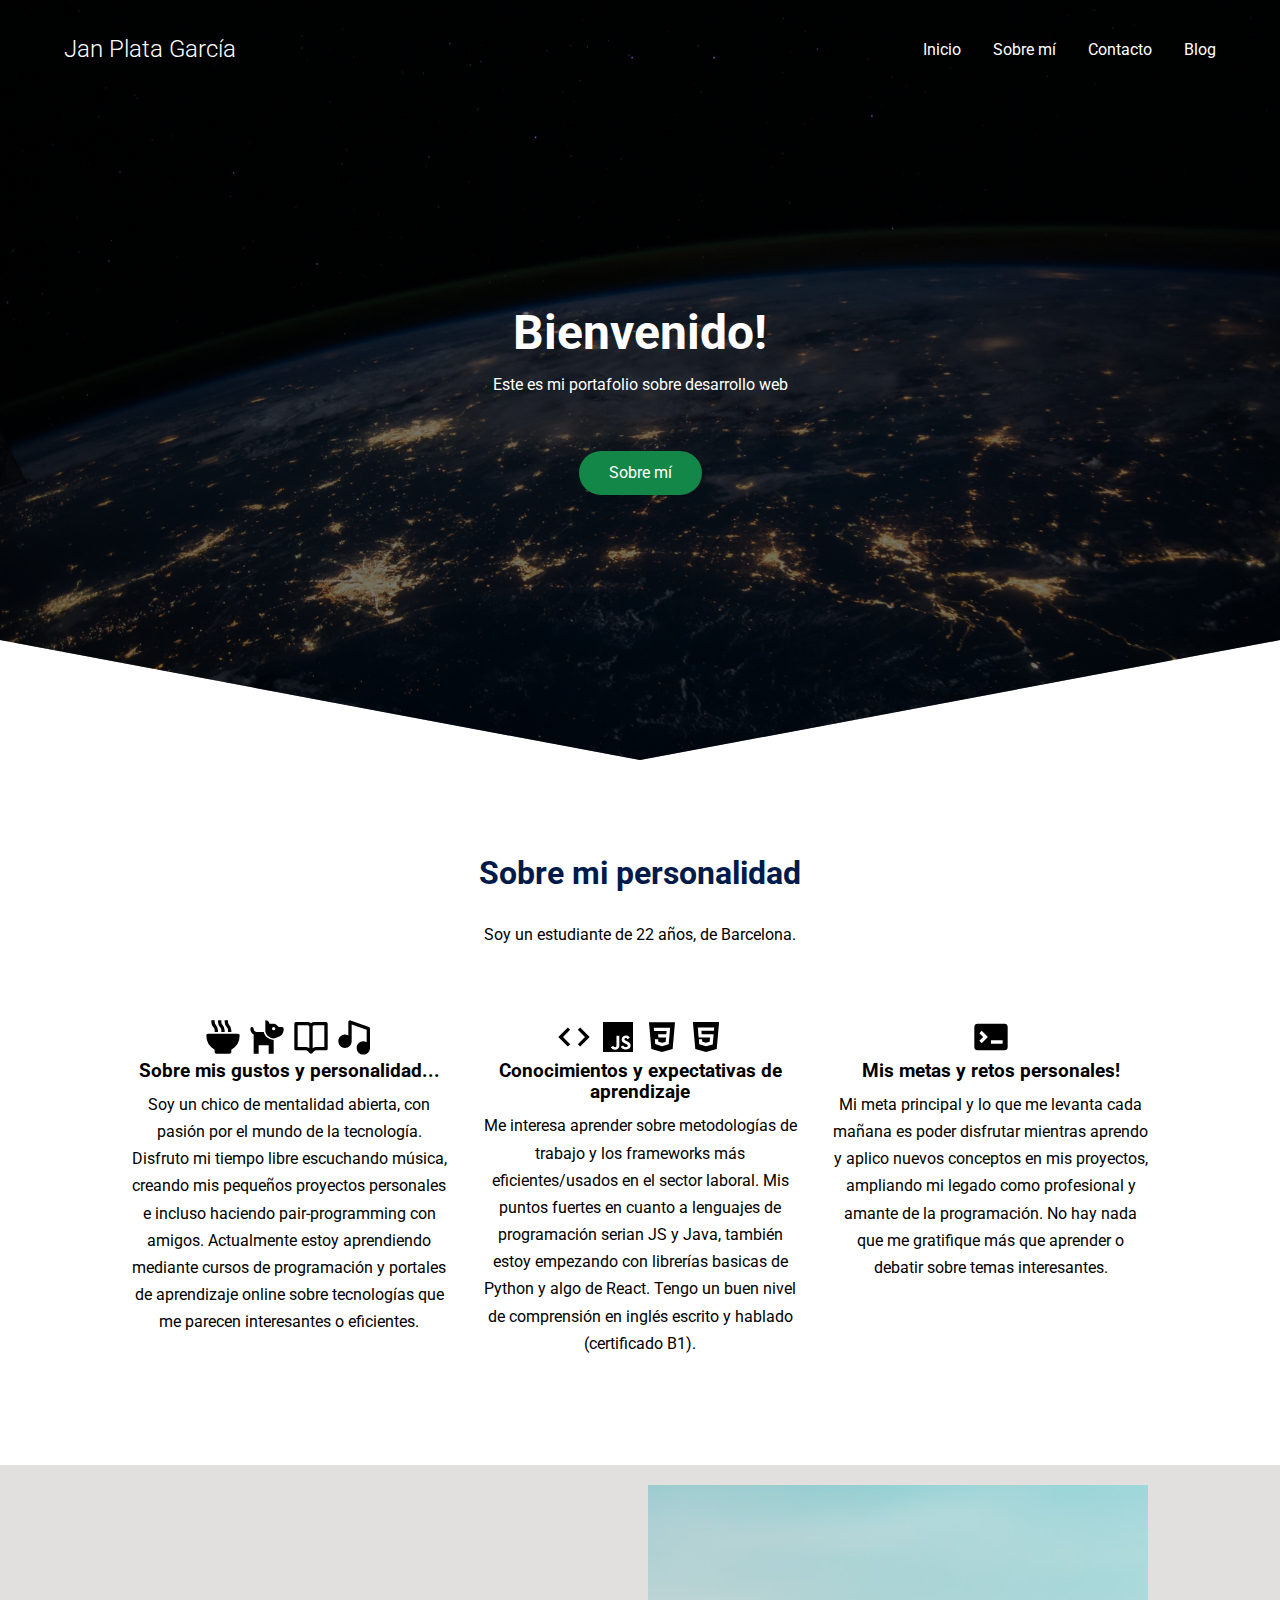
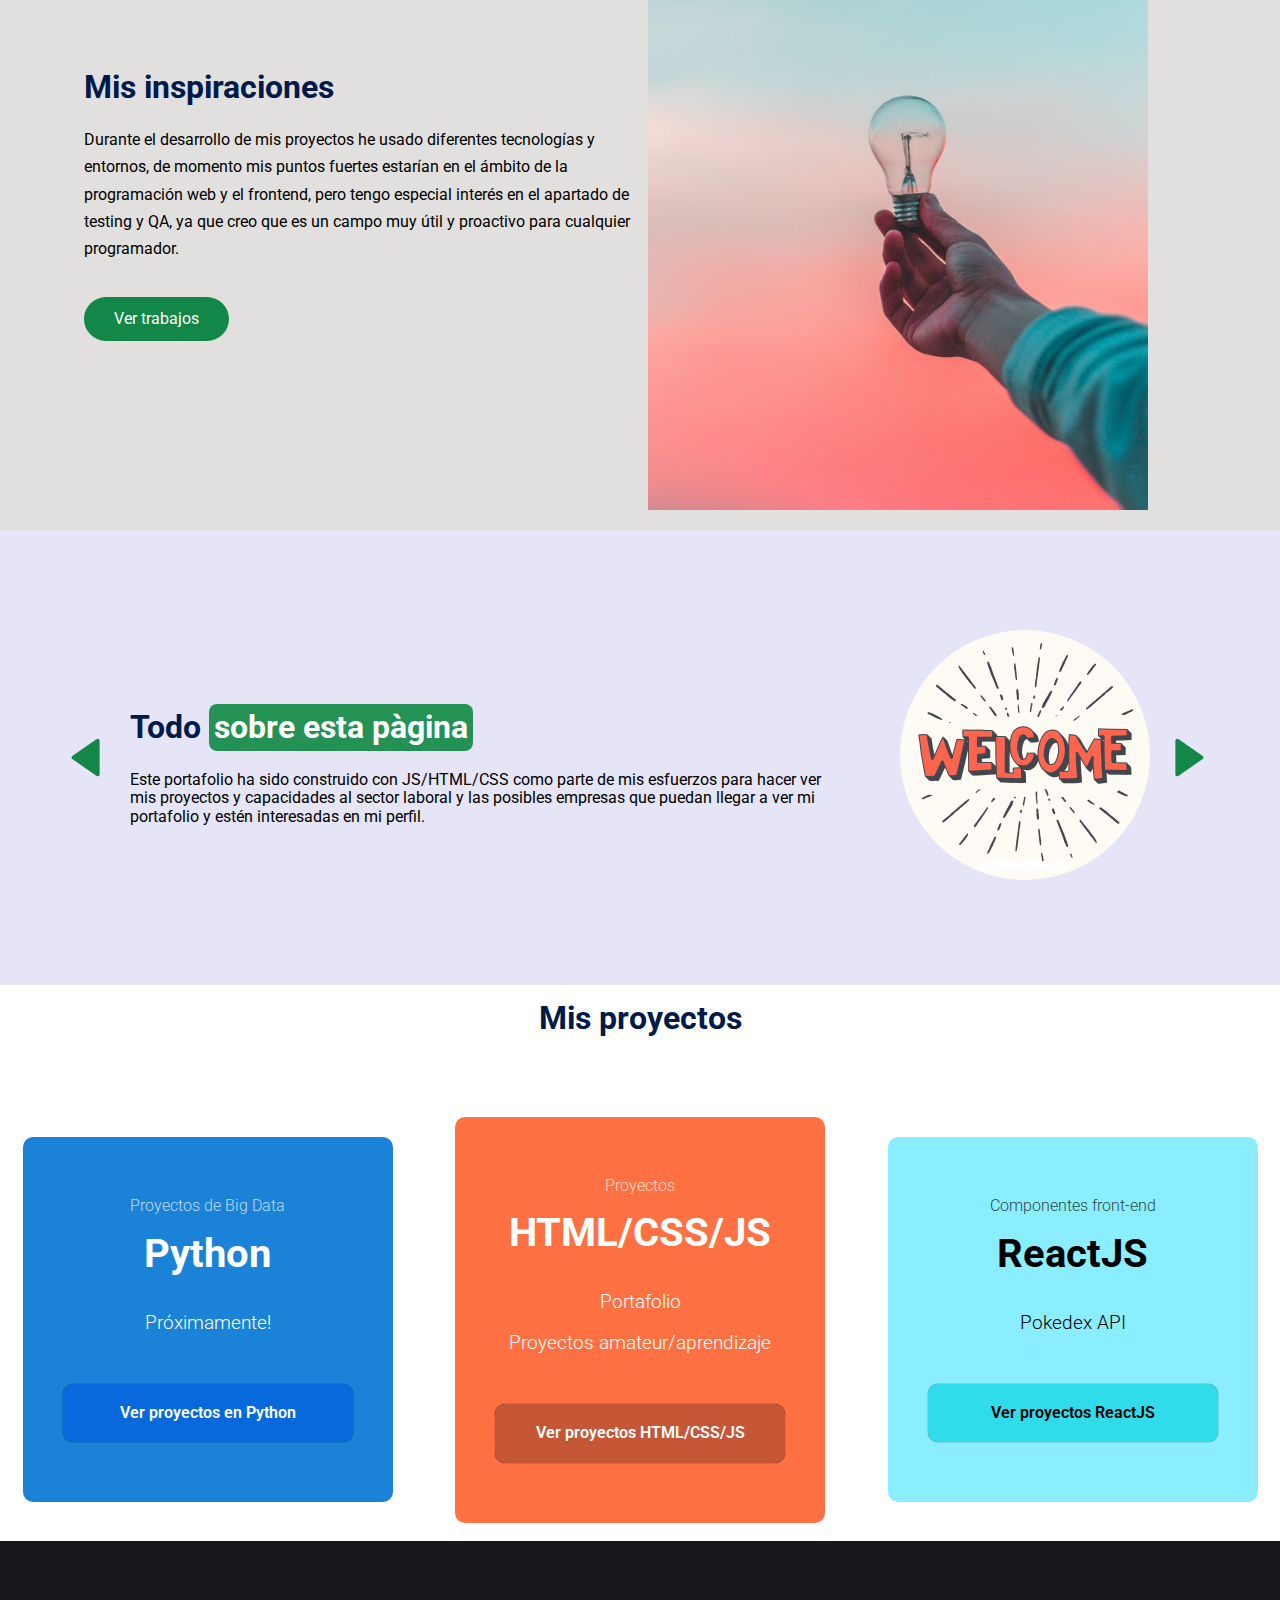
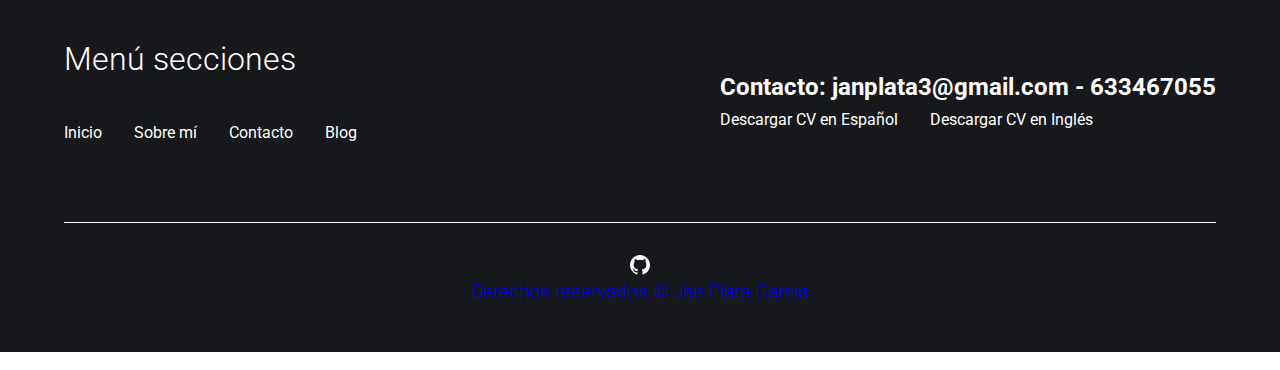
==== index.html @ 8896bc77 "Update index.html" ====
<!DOCTYPE html>
<html lang="es">
<head>
    <meta charset="UTF-8">
    <meta http-equiv="X-UA-Compatible" content="IE=edge">
    <meta name="viewport" content="width=device-width, initial-scale=1.0">
    <title>JPG's Portafolio</title>
    <link rel="shortcut icon" href="images/favicon.png" type="image/x-icon">
    <link rel="stylesheet" href="css/normalize.css">
    <link rel="stylesheet" href="css/styles.css">
</head>
<body>
   <header class="hero">
        <nav class="nav container">
            <div class="nav_logo">
                <h2 class="nav_title">Jan Plata García</h2>
            </div>
            <ul class="nav_link nav_link--menu">
                <li class="nav_items">
                    <a href="#hero_title" class="nav_links">Inicio</a>
                </li>
                <li class="nav_items">
                    <a href="#about" class="nav_links">Sobre mí</a>
                </li>
                <li class="nav_items">
                    <a href="#footer" class="nav_links">Contacto</a>
                </li>
                <li class="nav_items">
                    <a href="#" class="nav_links">Blog</a>
                </li>
                <img src="images/closebutton.svg" class="nav_close" alt="">
            </ul>
            <div class="nav_menu">
                <img src="images/menu.svg" class="nav_img" alt="">
            </div>
        </nav>

        <section class="hero_container container">
            <h1 class="hero_title">Bienvenido!</h1>
            <p class="hero_paragraph">Este es mi portafolio sobre desarrollo web</p>
            <a href="#experiencia" class="cta">Sobre mí</a>
        </section>
   </header>
   
   <main>
        <section class="container about">
            <h2 class="subtitle" id="experiencia">Sobre mi personalidad</h2>
            <p class="about_paragraph">Soy un estudiante de 22 años, de Barcelona.</p>

            <div class="about_main">
                <article class="about_icons">
                    <img src="images/about.svg" class="about_icon">
                    <img src="images/dog.svg" class="about_icon">
                    <img src="images/book.svg" class="about_icon">
                    <img src="images/music.svg" class="about_icon">
                    <h3 class="about_title">Sobre mis gustos y personalidad...</h3>
                    <p class="about_paragraph">Soy un chico de mentalidad abierta, con pasión por el mundo de la tecnología. Disfruto mi tiempo libre escuchando música, creando mis pequeños proyectos personales e incluso haciendo pair-programming con amigos. Actualmente estoy aprendiendo mediante cursos de programación y portales de aprendizaje online sobre tecnologías que me parecen interesantes o eficientes.
                    </p>
                </article>

                <article class="about_icons">
                    <img src="images/code.svg" class="about_icon">
                    <img src="images/js.svg" class="about_icon">
                    <img src="images/css.svg" class="about_icon">
                    <img src="images/html.svg" class="about_icon">
                    <h3 class="about_title">Conocimientos y expectativas de aprendizaje</h3>
                    <p class="about_paragraph">Me interesa aprender sobre metodologías de trabajo y los frameworks más eficientes/usados en el sector laboral. Mis puntos fuertes en cuanto a lenguajes de programación serian JS y Java, también estoy empezando con librerías basicas de Python y algo de React. Tengo un buen nivel de comprensión en inglés escrito y hablado (certificado B1).</p>
                    
                </article>

                <article class="about_icons">
                    <img src="images/metas.svg" class="about_icon">
                    <h3 class="about_title">Mis metas y retos personales!</h3>
                    <p class="about_paragraph">Mi meta principal y lo que me levanta cada mañana es poder disfrutar mientras aprendo y aplico nuevos conceptos en mis proyectos, ampliando mi legado como profesional y amante de la programación. No hay nada que me gratifique más que aprender o debatir sobre temas interesantes.
                    </p>
                    
                </article>

        </section>

        <section class="knowledge">
            <div class="knowledge_container container">
                <div class="knowledge_texts">
                    <h2 class="subtitle" id="about">Mis inspiraciones</h2>
                    <p class="knowledge_paragraph"> Durante el desarrollo de mis proyectos he usado diferentes tecnologías y entornos, de momento mis puntos fuertes estarían en el ámbito de la programación web y el frontend, pero tengo especial interés en el apartado de testing y QA, ya que creo que es un campo muy útil y proactivo para cualquier programador.</p>
                    
                    <a href="#footer" class="cta">Ver trabajos</a>
                </div>

                <figure class="knowledge_picture">
                    <img src="images/knowledgepic.jpg" class= "knowledge_img" alt="">
                </figure>
            </div> 
            <section class="testimony">
                <div class="testimony_container container">
                    <img src="images/leftarrow.svg" class="testimony_arrow" id="before">
                    <img src="images/rightarrow.svg" class="testimony_arrow" id="next">
                    <section class="testimony_body testimony_body--show" data-id="1">
                        <div class="testimony_texts">
                            <h2 class="subtitle"> Todo <span class="testimony_course">sobre esta pàgina</span></h2>
                            <p class="testimony_review">Este portafolio ha sido construido con JS/HTML/CSS como parte de mis esfuerzos para hacer ver mis proyectos y capacidades al sector laboral y las posibles empresas que puedan llegar a ver mi portafolio y estén interesadas en mi perfil.</p>
                        </div>
                        <figure class="testimony_picture">
                            <img src="/images/welcome.jpg" class="testimony_img">
                        </figure>
                    </section>
        
                    <section class="testimony_body " data-id="2">
                        <div class="testimony_texts">
                            <h2 class="subtitle"> Mi pasión <span class="testimony_course">por programar</span></h2>
                            <p class="testimony_review">Descubrí mi pasión por a la programación a los 15 años al entrar en un concurso de robótica y programación con un proyecto de Arduino y quedar finalista en él. Durante todo el proceso de construcción disfruté mucho y al ser ver la gratificación que me aportaba el proyecto mientras lo hacía me di cuenta de que esa sensación era lo que esperaba de mi trabajo ideal. Desde ese día he puesto todo de mi parte para convertirme en un mejor informático/profesional. </p>
                        </div>
                        <figure class="testimony_picture">
                            <img src="/images/janplata.jpg" class="testimony_img">
                        </figure>
                    </section>
        
                    <section class="testimony_body" data-id="3">
                        <div class="testimony_texts">
                            <h2 class="subtitle"> Sobre <span class="testimony_course">mi aprendizaje</span></h2>
                            <p class="testimony_review">Mis últimos 4 años académicos han sido en un ciclo medio de FP basado en SMIR (Sistemas y redes) y actualmente un ciclo superior sobre DAM, ambos con sistemas basados en Linux y una buena base de programación orientada a objetos. Actualmente, estoy buscando una oportunidad laboral para poder empezar mi carrera profesional y ganar experiencia como programador e informático. </p>
                        </div>
                        <figure class="testimony_picture">
                            <img src="/images/aprendizaje.jpg" class="testimony_img">
                        </figure>
                    </section>
                   
                </div>
        
               </section>
            </main>
            <script src="./javascript/slider.js"></script>
            <section class="trabajos">
                <h2 class="subtitle">Mis proyectos</h2>

                <div class="trabajos_table">
                    <div class="trabajos_element trabajos_element--python">
                        <p class="trabajos_name">Proyectos de Big Data</p>
                        <h3 class="trabajos_price">Python</h3>
                        <div class="trabajos_items">
                            <p class="trabajos_features">Próximamente!</p>
                         
                        
                        </div>
                        <a href="#" class="trabajos_cta">Ver proyectos en Python </a>
                    </div>

                    <div class="trabajos_element trabajos_element--html">
                        <p class="trabajos_name">Proyectos</p>
                        <h3 class="trabajos_price">HTML/CSS/JS</h3>
                        <div class="trabajos_items">
                            <p class="trabajos_features">Portafolio</p>
                            <p class="trabajos_features">Proyectos amateur/aprendizaje</p>
                           
                        </div>
                        <a href="#" class="trabajos_cta">Ver proyectos HTML/CSS/JS </a>
                    </div>
                    <div class="trabajos_element trabajos_element--react">
                        <p class="trabajos_name">Componentes front-end</p>
                        <h3 class="trabajos_price">ReactJS</h3>
                        <div class="trabajos_items">
                            <p class="trabajos_features">Pokedex API</p>
                           
                        </div>
                        <a href="https://pokedex-dorten.vercel.app/" class="trabajos_cta">Ver proyectos ReactJS</a>
                    </div>
                </div>
            </section>    
        </section>
      <br>

   <footer class="footer">
        <section class="footer_container container">
            <nav class="nav nav-footer">
                <h2 class="footer_title">Menú secciones</h2>
                <ul class="nav_link nav_link-footer">
                    <li class="nav_items">
                        <a href="#" class="nav_links">Inicio</a>
                    </li>
                    <li class="nav_items">
                        <a href="#about" class="nav_links">Sobre mí</a>
                    </li>
                    <li class="nav_items">
                        <a href="#footer" class="nav_links">Contacto</a>
                    </li>
                    <li class="nav_items">
                        <a href="#" class="nav_links">Blog</a>
                    </li>

                </ul>
            </nav>

            <form class="footer_form">
                <h2 class="footer_newsletter">Contacto: janplata3@gmail.com - 633467055</h2>
                <div class="footer_inputs">
                    <ul class="nav_link nav_link-footer">
                    <li class="nav_items">
                    <a href="/Jan_Plata_CV_ES.pdf" class="nav_links" download>Descargar CV en Español</a>
                        </li>
                         <li class="nav_items">
                       <a href="/Jan_Plata_CV_EN.pdf" class="nav_links" download >Descargar CV en Inglés</a>
                        </li>
                </ul>
                </div> 
            </form>
        </section>
    
        <section class="footer_copy container" id="footer">
            <div class="footer_social">
                <a href="#" class="footer_icons"><img src="images/github.svg">
            </div>
            <h3 class="footer_copyright"> Derechos reservados &copy; Jan Plata Garcia</h3>
        </section>
   </footer>
   


</body>
</html>
---- css/styles.css ----
@import url("https://fonts.googleapis.com/css2?family=Oswald&family=Poppins:wght@500&family=Roboto:ital,wght@0,400;0,700;1,500&display=swap");

:root {
  --padding-container: 100px 0;
  --color-title: #001a49;
}

body {
  font-family: "Roboto", sans-serif;
}

.container {
  width: 90%;
  max-width: 1200px;
  margin: 0 auto;
  overflow: hidden;
  padding: var(--padding-container);
}


/* cabecera */

.hero {
  width: 100%;
  height: 100vh;
  min-height: 600px;
  max-height: 800px;
  position: relative;
  display: grid;
  grid-template-rows: 100px 1fr;
  color: #fff;
}

.hero::before {
  content: "";
  position: absolute;
  top: 0;
  left: 0;
  width: 100%;
  height: 100%;
  background-image: linear-gradient(180deg, #0000008c 0%, #0000008c 100%),
    url("../images/fondo.jpg");
  background-size: cover;
  clip-path: polygon(0 0, 100% 0, 100% 80%, 50% 95%, 0 80%);
  z-index: -1;
}

.nav {
  --padding-container: 0;
  height: 100%;
  display: flex;
  align-items: center;
}

.nav_title {
  font-weight: 300;
}

.nav_link {
  margin-left: auto;
  padding: 0;
  display: grid;
  grid-auto-flow: column;
  grid-auto-columns: max-content;
  gap: 2em;
}

.nav_items {
  list-style: none;
}

.nav_links {
  color: #fff;
  text-decoration: none;
}

.nav_menu {
  margin-left: auto;
  cursor: pointer;
  display: none;
}

.nav_img {
  display: block;
  width: 30px;
}

.nav_close {
  display: var(--show, none);
}



/* Hero container */

.hero_container {
  max-width: 800px;
  --padding-container: 0;
  display: grid;
  grid-auto-rows: max-content;
  align-content: center;
  gap: 1em;
  padding-bottom: 100px;
  text-align: center;
}

.hero_title {
  font-size: 3rem;
}

.hero_paragraph {
  margin-bottom: 20px;
}

.cta {
  display: inline-block;
  background-color: #128747;
  justify-self: center;
  color: #fff;
  text-decoration: none;
  padding: 13px 30px;
  border-radius: 32px;
  margin-top: 20px;
}

.cta:hover{
background-color: #1ab861;
border-radius: 16px;
}


/*About*/

.about {
  text-align: center;
  padding-top: 40px;
}

.subtitle {
  color: var(--color-title);
  font-size: 2rem;
  margin-bottom: 20px ;
  padding-top: 15px ;
}

.about_icons {
  display: inline;
}

.about_icon {
  width: 40px;
}

.about_main {
  padding-top: 40px;
  display: grid;
  width: 90%;
  margin: 0 auto;
  gap: 1em;
  overflow: hidden;
  grid-template-columns: repeat(auto-fit, minmax(260px, auto));
}

.about_paragraph {
  line-height: 1.7;
  margin: 2.5%;
}


/* Knowledge */

.knowledge {
  background-color: #e2e0de;
  background-size: 20px 20px;
  background-position: 0 0, 10px 10px;
  overflow: hidden;
}

.knowledge_container {
  display: grid;
  grid-template-columns: 1fr 1fr;
  gap: 1em 1em;
  align-items: center;
  padding: 20px;
}

.knowledge_picture {
  max-width: 500px;
}

.knowledge_paragraph {
  line-height: 1.7;
  margin-bottom: 15px;
}

.knowledge_img {
  width: 100%;
  display: block;
}


/*trabajos*/

.trabajos {
  text-align: center;
  background-color: #ffffff;
}

.trabajos_table {
  padding-top: 60px;
  display: flex;
  flex-wrap: wrap;
  gap: 2.5em;
  justify-content: space-evenly;
  align-items: center;
}

.trabajos_element {
  background-color: #e5e5f7;
  text-align: center;
  border-radius: 10px;
  width: 330px;
  padding: 40px;
  --color-plan: #686971;
  --color-price: #1d293f;
  --bg-cta: #fff;
  --color-cta: #5454d4;
  --color-items: #696871;
}
.trabajos_element--html {
  width: 370px;
  padding: 60px 40px;
  background-color: #ff7143;
  --color-plan: rgb(255 255 255 / 75%);
  --color-price: #fff;
  --bg-cta: #c55736;
  --color-cta: #fff;
  --color-items: #fff;
}

.trabajos_element--react {
  width: 370px;
  padding: 60px 40px;
  background-color: #43e3ff9d;
  --color-plan: rgba(0, 0, 0, 0.75);
  --color-price: rgb(0, 0, 0);
  --bg-cta: #04d1e0ad;
  --color-cta: rgb(0, 0, 0);
  --color-items: rgb(0, 0, 0);
}

.trabajos_element--python {
  width: 370px;
  padding: 60px 40px;
  background-color: #0074d3e5;
  --color-plan: rgba(250, 249, 252, 0.75);
  --color-price: #fff;
  --bg-cta: #0462ddc5;
  --color-cta: #fff;
  --color-items: #fff;
}

.trabajos_name {
  color: var(--color-plan);
  margin-bottom: 15px;
  font-weight: 300;
}

.trabajos_price {
  font-size: 2.5rem;
  color: var(--color-price);
}

.trabajos_items {
  margin-top: 35px;
  display: grid;
  gap: 1em;
  font-weight: 300;
  font-size: 1.2rem;
  margin-bottom: 50px;
  color: var(--color-items);
}

.trabajos_cta {
  display: block;
  padding: 20px 0;
  border-radius: 10px;
  text-decoration: none;
  background-color: var(--bg-cta);
  font-weight: 600;
  color: var(--color-cta);
  box-shadow: 0 0 1px rgba(0, 0, 0, 5);
}

.trabajos_cta:hover {
 background-color: #f6f8fa42 ;
 border-radius: 16px;
}

/*testimony*/

.testimony{
    background-color: #e5e5f7;
}

.testimony_container{
  display: grid;
  grid-template-columns: 50px 1fr 50px;
  gap: 1em;
  align-items: center;
}

.testimony_body{
  display: grid;
  grid-template-columns: 1fr max-content;
  justify-content: space-between;
  align-items: center;
  gap: 2em;
  grid-column: 2/3;
  grid-row: 1/2;
  opacity: 0;
  pointer-events: none;
}

.testimony_body--show{
  pointer-events: unset;
  opacity: 1;
  transition: opacity 1.5s ease-in-out;
}

.testimony_img{
  width: 250px;
  height: 250px;
  border-radius: 50%;
  object-fit: cover;
  object-position: 50% 30%;
}

.testimony_texts{
  max-width: 700px;
}
.testimony_course{
  background-color: #249255;
  color: #fff;
  display: inline-block;
  padding: 5px;
  border-radius: 8px;
}

.testimony_arrow{
  width: 90%;
  cursor: pointer;
}










/* footer */

.footer {
  background-color: #16181b;
}

.footer_title {
  font-weight: 300;
  font-size: 2rem;
  margin-bottom: 30px;
}

.footer_title,
.footer_newsletter {
  color: #fff;
}

.footer_container {
  display: flex;
  justify-content: space-between;
  align-items: center;
  border-bottom: 1px solid #fff;
  padding-bottom: 60px;
}

.nav-footer {
  padding-bottom: 20px;
  display: grid;
  gap: 1em;
  grid-auto-flow: row;
  height: 100%;
}

.nav_link-footer {
  display: flex;
  margin: 0;
  margin-right: 20px;
  flex-wrap: wrap;
}

.footer_inputs {
  margin-top: 10px;
  display: flex;
  overflow: hidden;
}

.footer_input {
  background-color: #fff;
  height: 50px;
  display: block;
  padding-left: 10px;
  border-radius: 6px;
  font-size: 1rem;
  outline: none;
  border: none;
  margin-right: 16px;
}

.footer_submit {
  margin-left: auto;
  display: inline-block;
  height: 50px;
  padding: 0 20px;
  background-color: #128747;
  border: none;
  font-size: 1rem;
  color: #fff;
  border-radius: 32px;
}

.footer_submit:hover{
  background-color: #1ab861;
  border-radius: 16px;
}

.footer_copy {
  --padding-container: 30px 0;
  text-align: center;
  color: #fff;
}

.footer_copyright {
  font-weight: 300;
}

.footer_icons {
  display: inline-flex;
}

.footer_img {
  width: 30px;
}
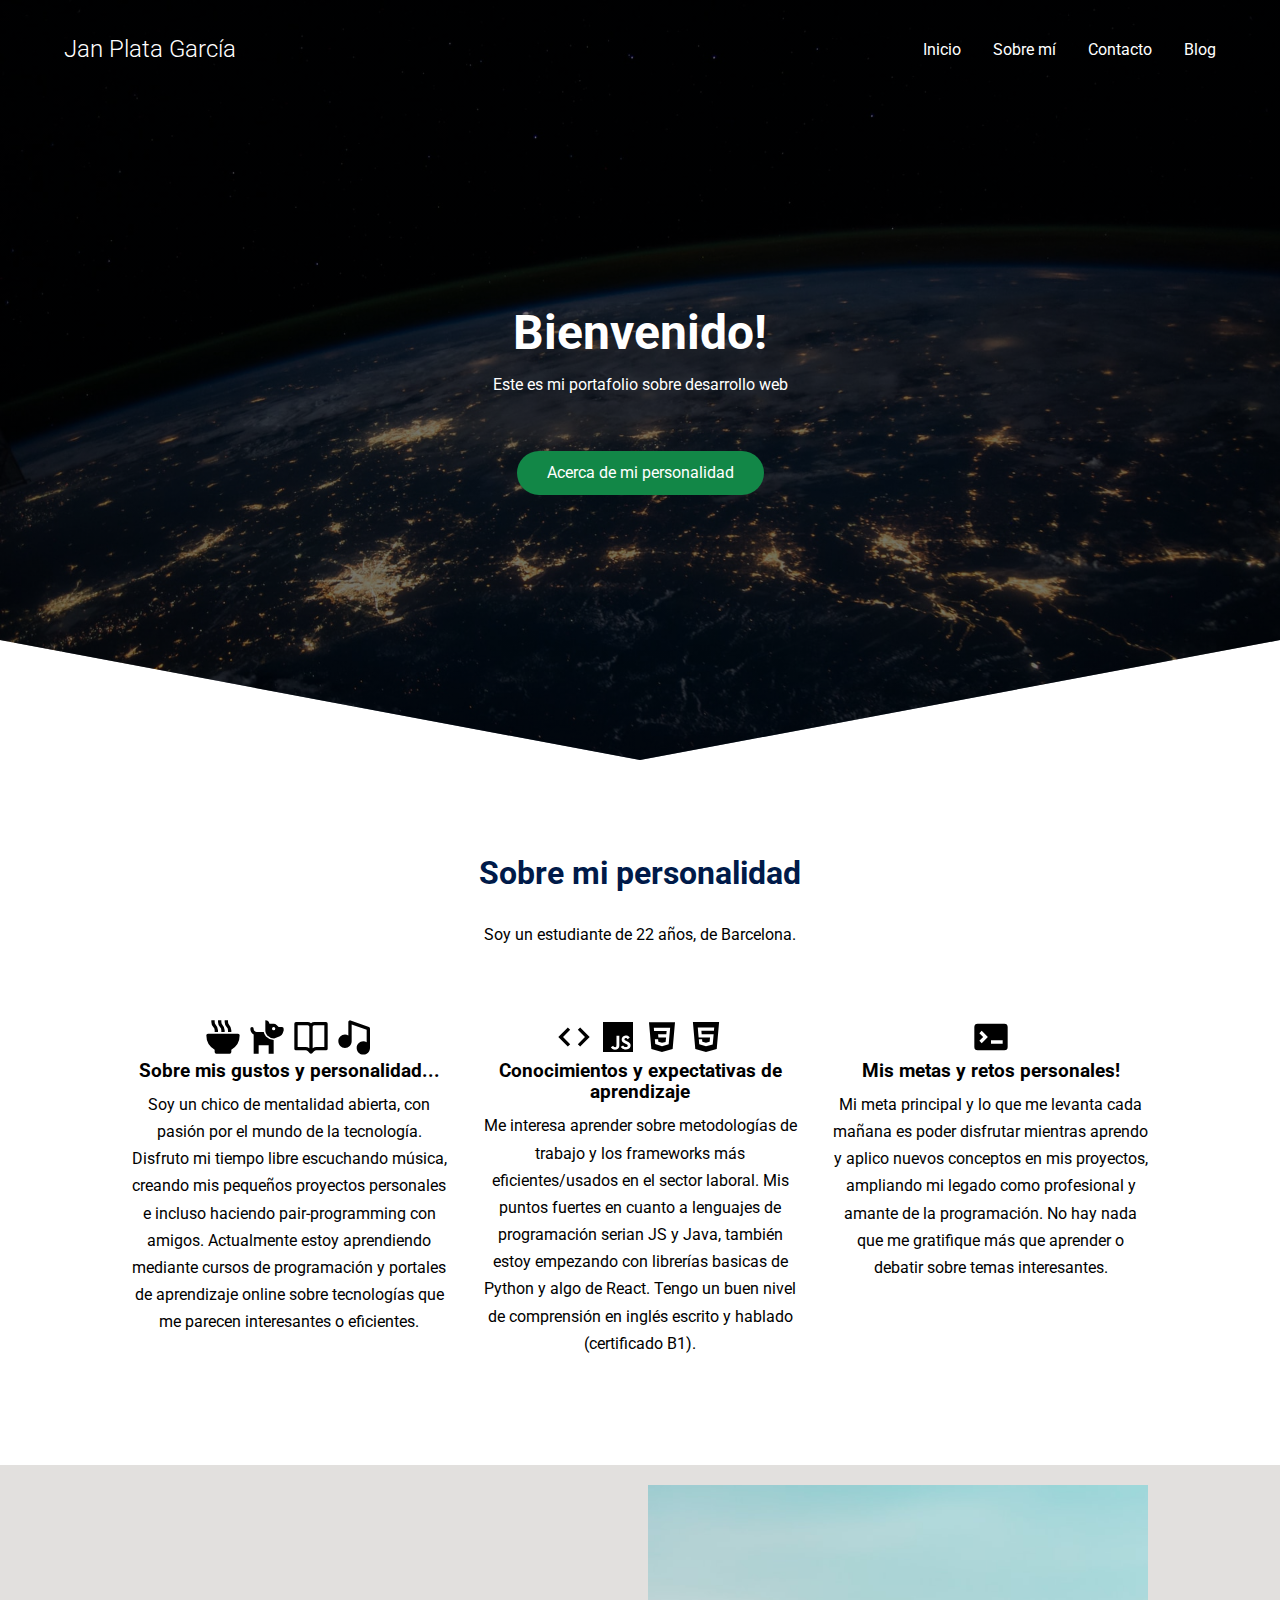
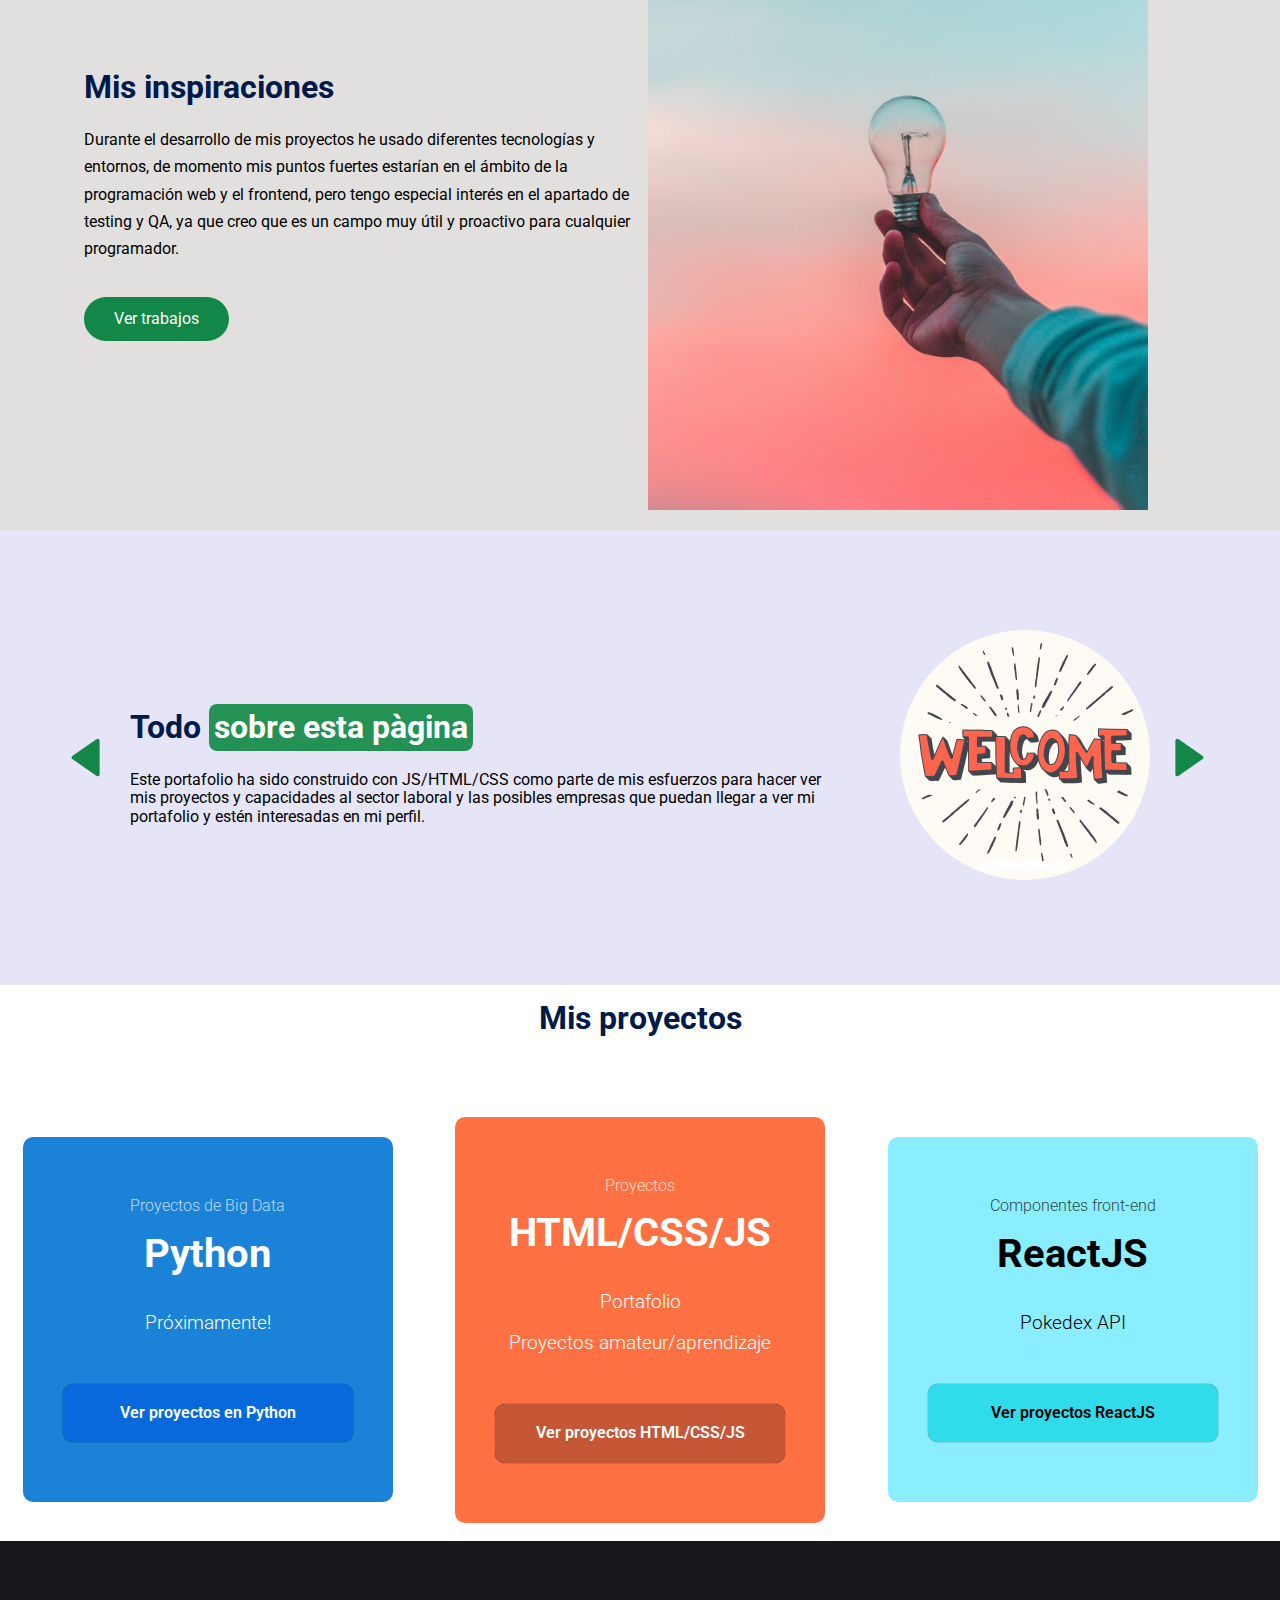
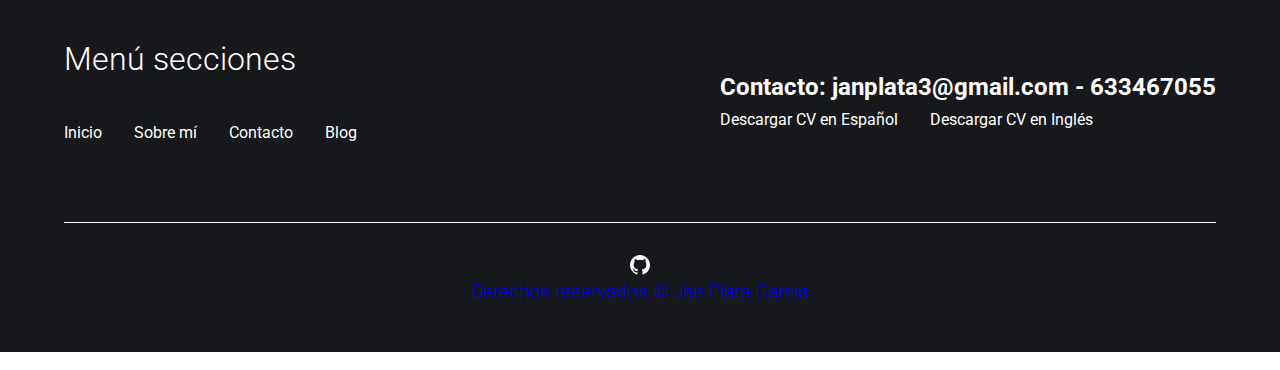
==== commit 5e67ea65: "Update index.html" ====
--- a/index.html
+++ b/index.html
@@ -38,7 +38,7 @@
         <section class="hero_container container">
             <h1 class="hero_title">Bienvenido!</h1>
             <p class="hero_paragraph">Este es mi portafolio sobre desarrollo web</p>
-            <a href="#experiencia" class="cta">Sobre mí</a>
+            <a href="#experiencia" class="cta">Acerca de mi personalidad</a>
         </section>
    </header>
    
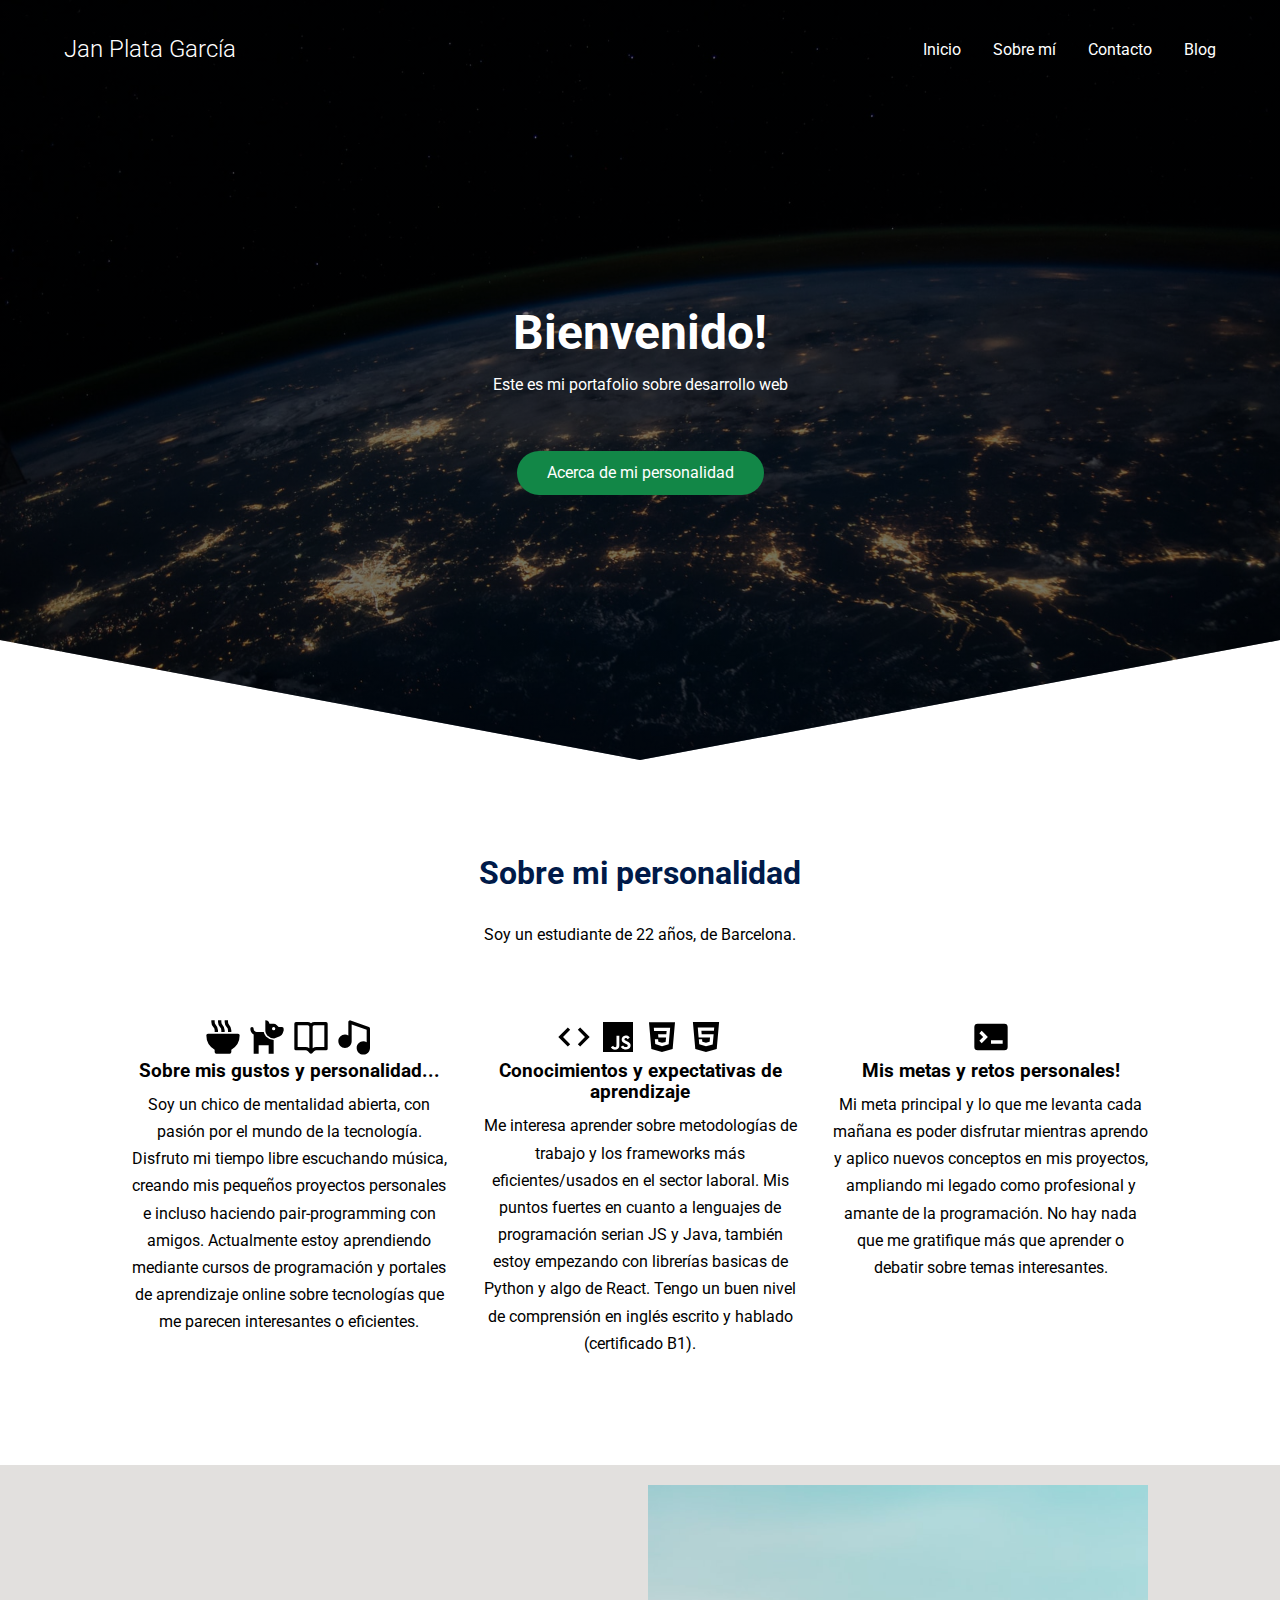
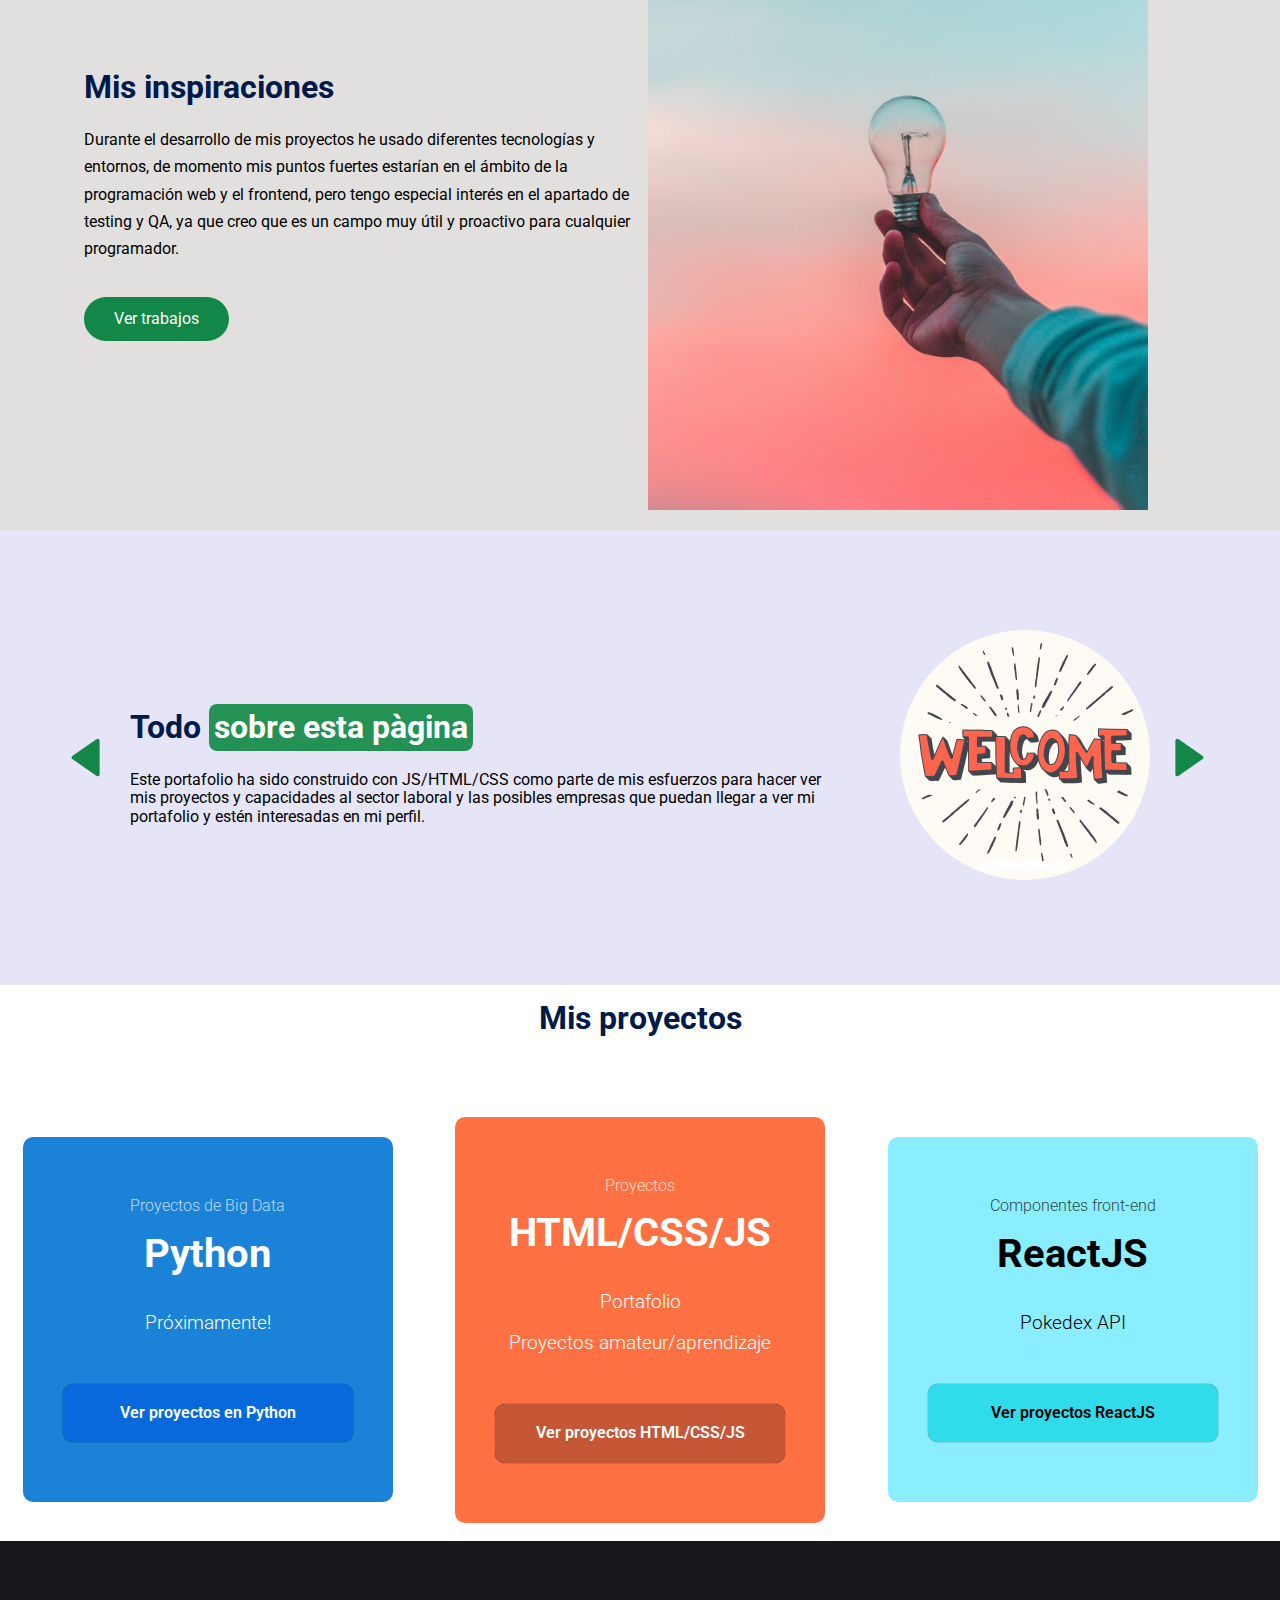
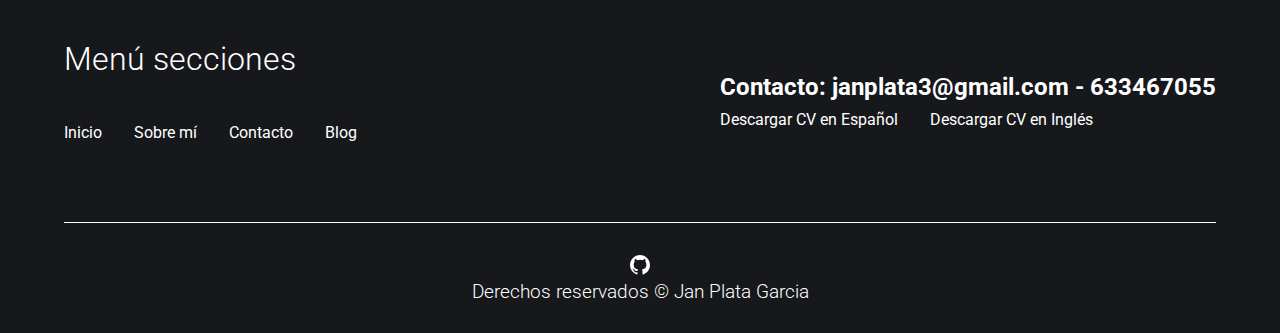
==== commit 7a6a20ab: "Update index.html" ====
--- a/index.html
+++ b/index.html
@@ -108,7 +108,7 @@
                     <section class="testimony_body " data-id="2">
                         <div class="testimony_texts">
                             <h2 class="subtitle"> Mi pasión <span class="testimony_course">por programar</span></h2>
-                            <p class="testimony_review">Descubrí mi pasión por a la programación a los 15 años al entrar en un concurso de robótica y programación con un proyecto de Arduino y quedar finalista en él. Durante todo el proceso de construcción disfruté mucho y al ser ver la gratificación que me aportaba el proyecto mientras lo hacía me di cuenta de que esa sensación era lo que esperaba de mi trabajo ideal. Desde ese día he puesto todo de mi parte para convertirme en un mejor informático/profesional. </p>
+                            <p class="testimony_review">Descubrí mi pasión por a la programación a los 15 años al entrar en un concurso de robótica y programación con un proyecto de Arduino y quedar finalista en él. Durante todo el proceso de construcción disfruté mucho y al ver la gratificación que me aportaba el proyecto mientras lo hacía me di cuenta de que esa sensación era lo que esperaba de mi trabajo ideal. Desde ese día he puesto todo de mi parte para convertirme en un mejor informático/profesional. </p>
                         </div>
                         <figure class="testimony_picture">
                             <img src="/images/janplata.jpg" class="testimony_img">
@@ -207,7 +207,7 @@
     
         <section class="footer_copy container" id="footer">
             <div class="footer_social">
-                <a href="#" class="footer_icons"><img src="images/github.svg">
+                <a href="https://github.com/GitJanPlata" class="footer_icons"><img src="images/github.svg"></a>
             </div>
             <h3 class="footer_copyright"> Derechos reservados &copy; Jan Plata Garcia</h3>
         </section>
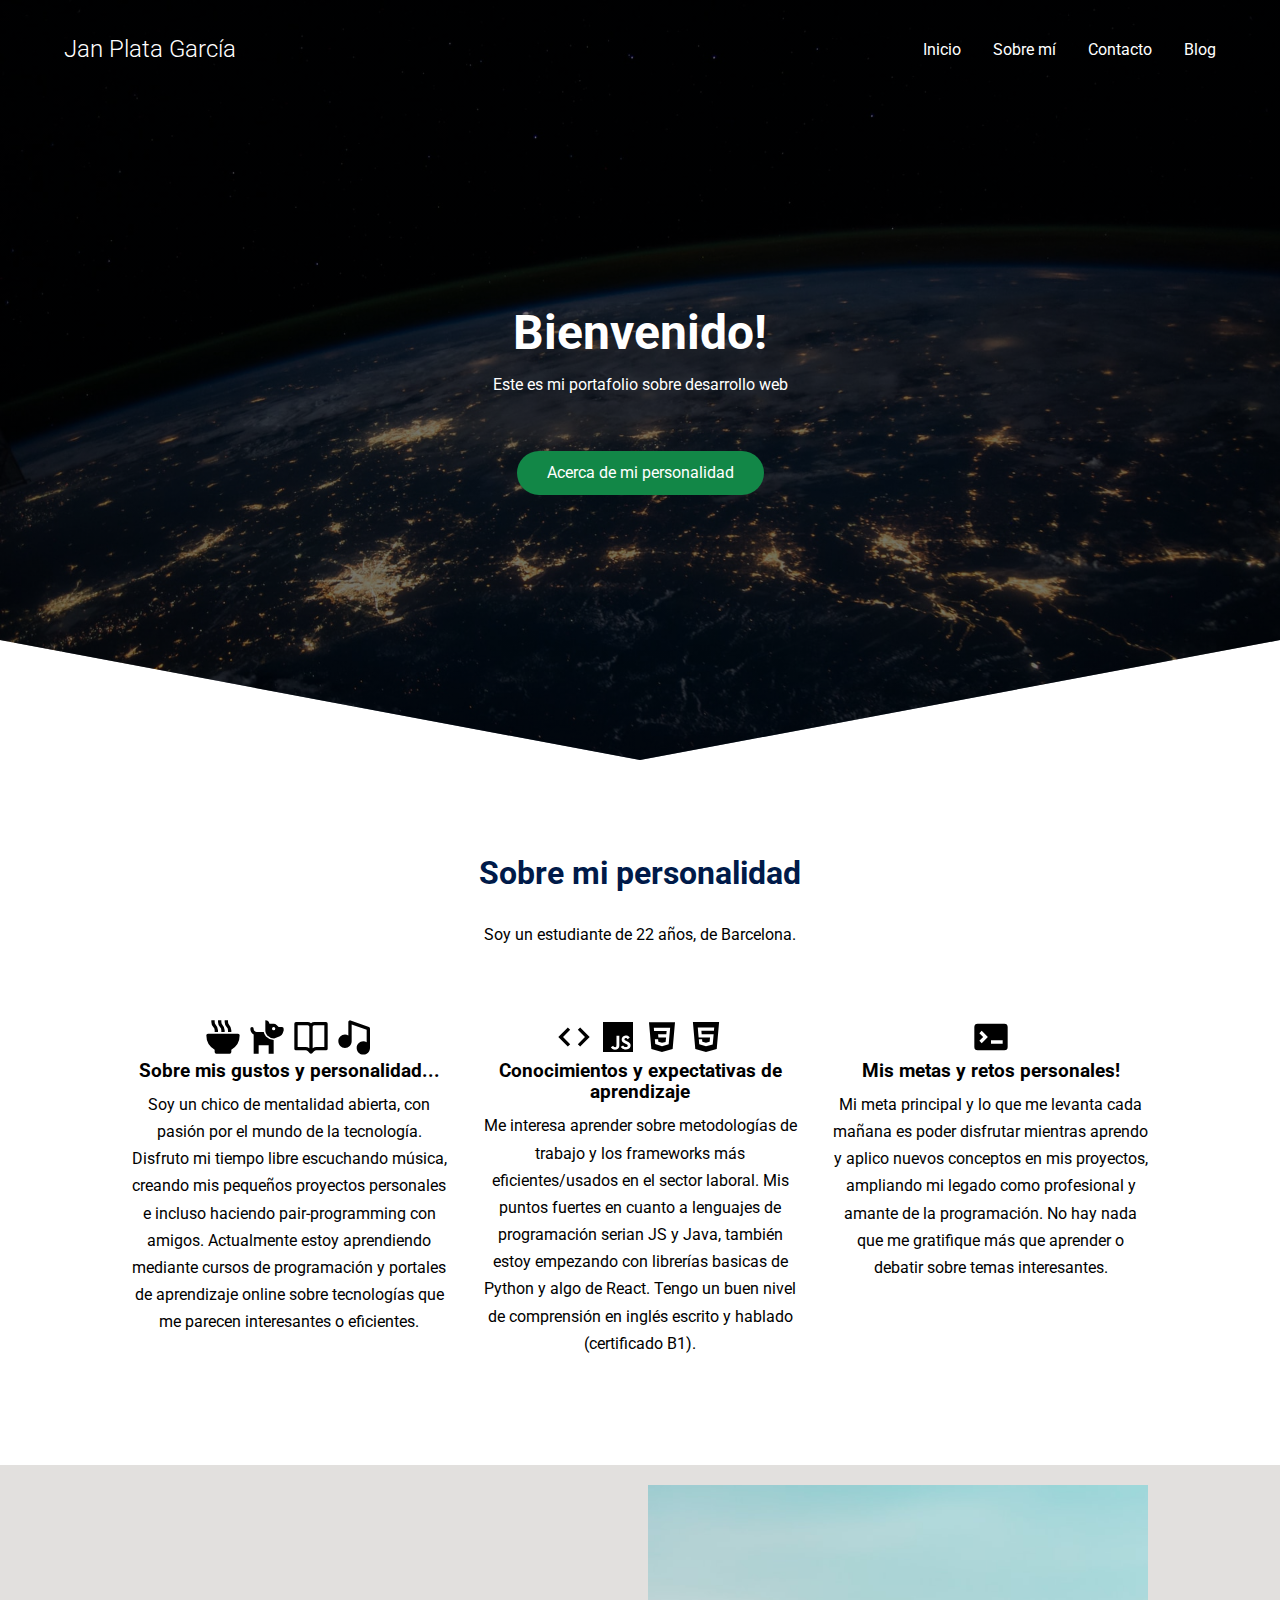
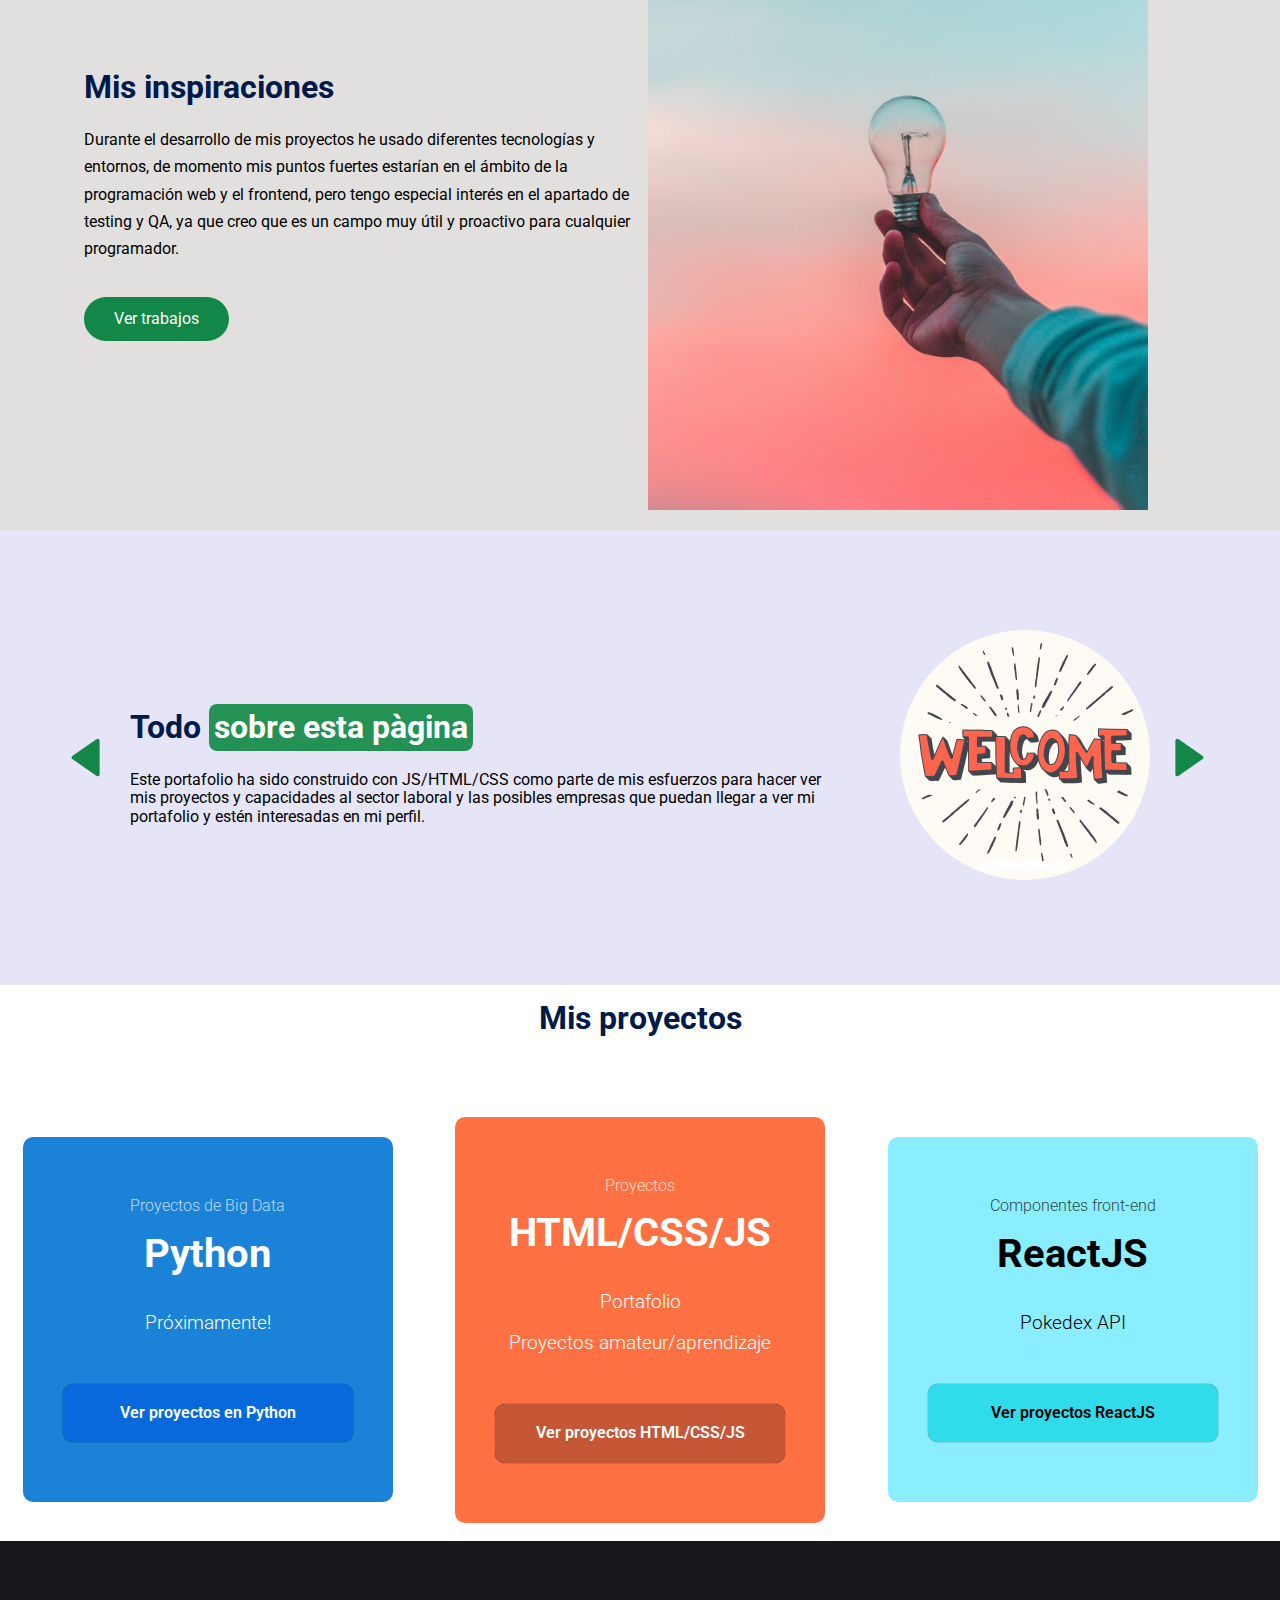
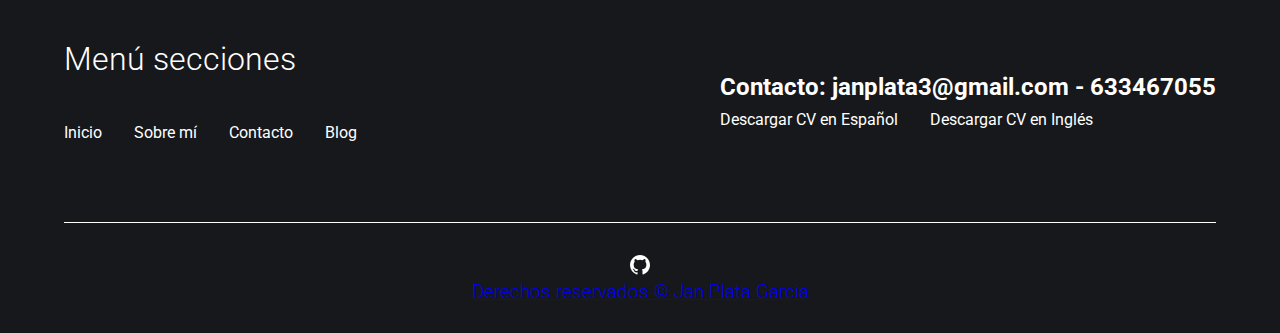
==== commit 8acd8788: "Update index.html" ====
--- a/index.html
+++ b/index.html
@@ -209,7 +209,7 @@
             <div class="footer_social">
                 <a href="https://github.com/GitJanPlata" class="footer_icons"><img src="images/github.svg"></a>
             </div>
-            <h3 class="footer_copyright"> Derechos reservados &copy; Jan Plata Garcia</h3>
+          <a href="https://github.com/GitJanPlata">  <h3 class="footer_copyright"> Derechos reservados &copy; Jan Plata Garcia</h3></a>
         </section>
    </footer>
    
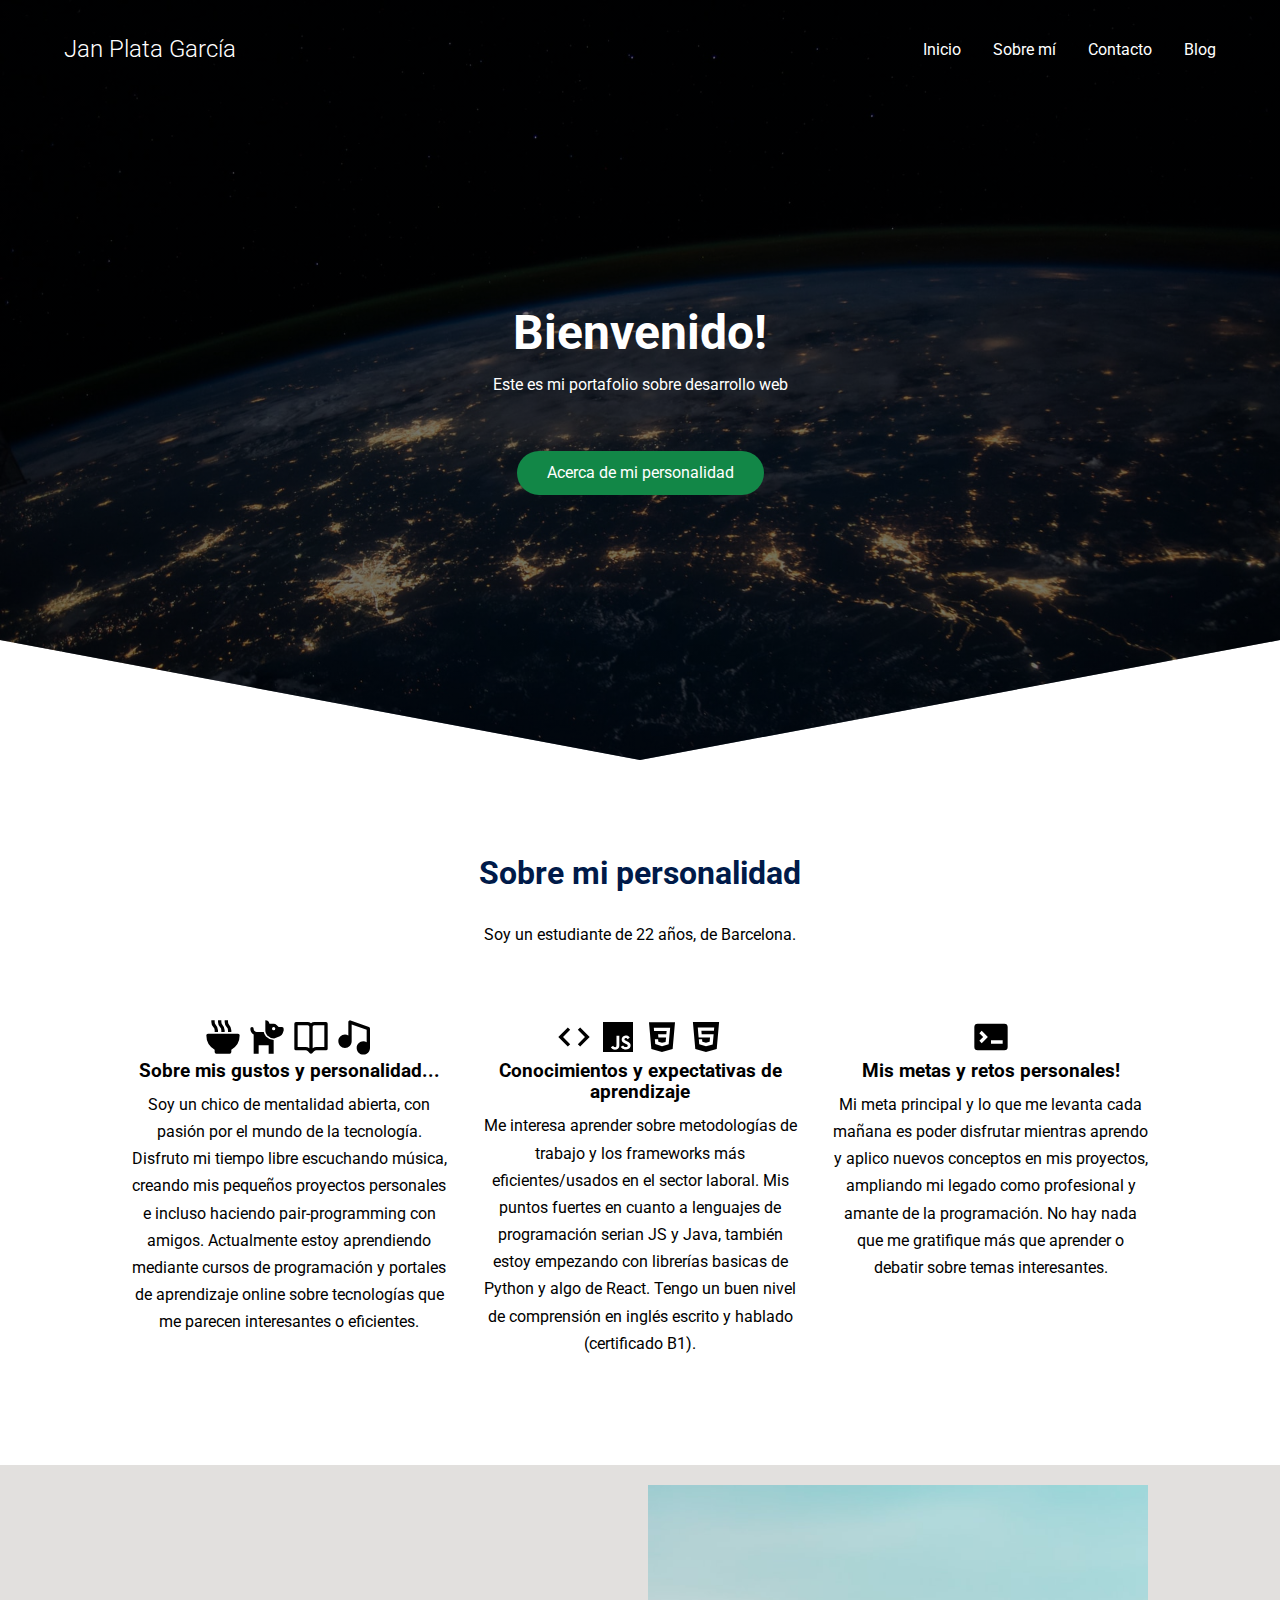
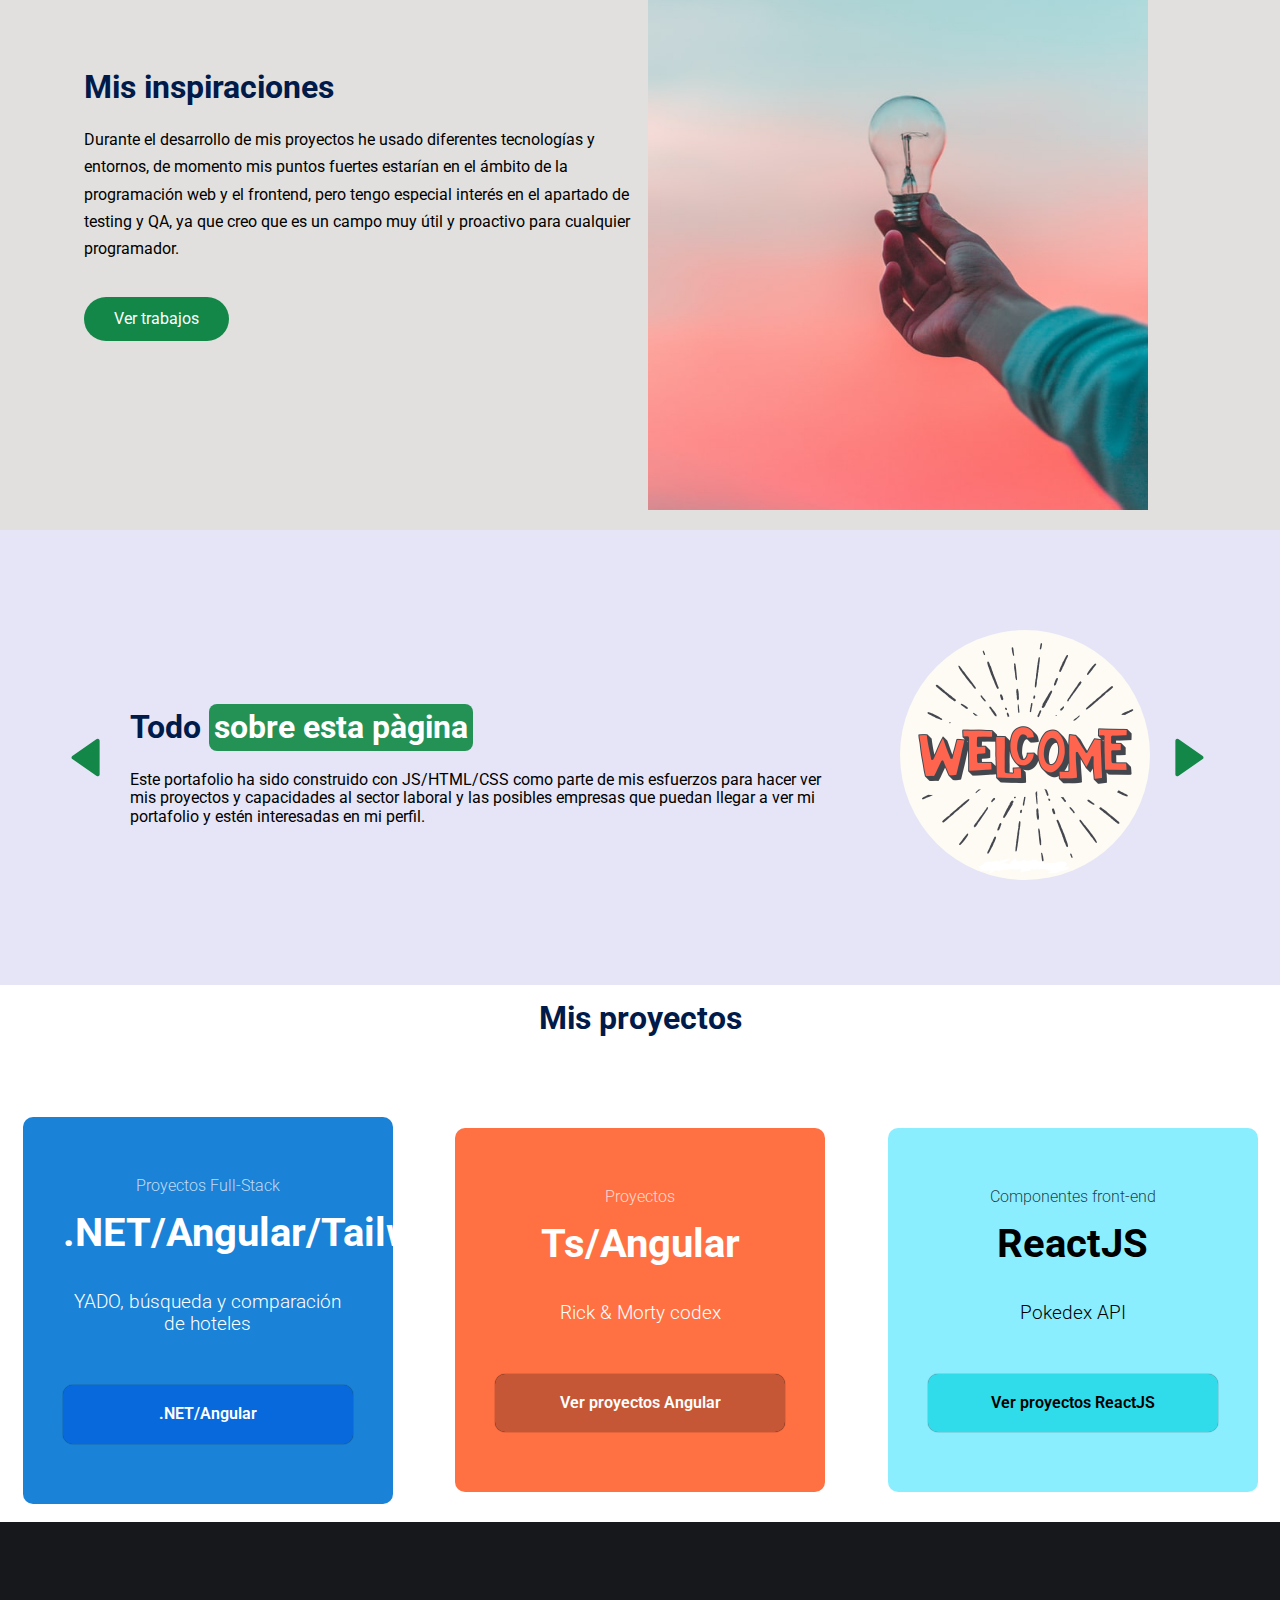
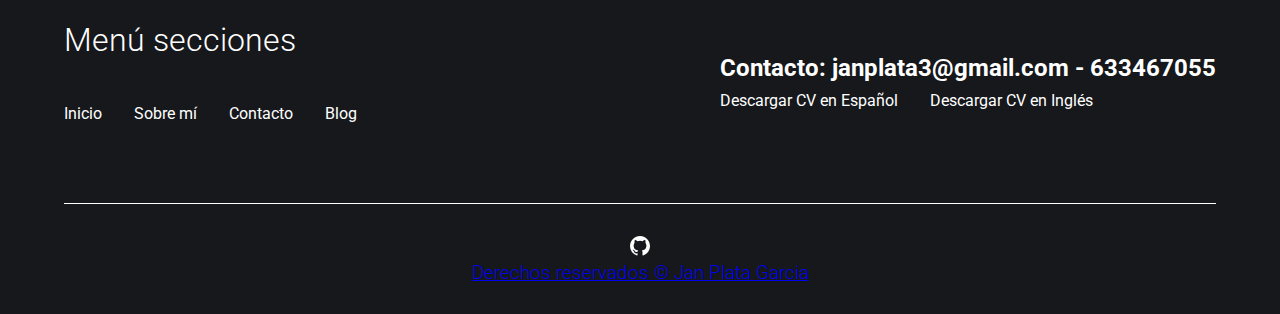
==== commit 56f91050: "Update index.html" ====
--- a/index.html
+++ b/index.html
@@ -135,25 +135,23 @@
 
                 <div class="trabajos_table">
                     <div class="trabajos_element trabajos_element--python">
-                        <p class="trabajos_name">Proyectos de Big Data</p>
-                        <h3 class="trabajos_price">Python</h3>
+                        <p class="trabajos_name">Proyectos Full-Stack</p>
+                        <h3 class="trabajos_price">.NET/Angular/Tailwind</h3>
                         <div class="trabajos_items">
-                            <p class="trabajos_features">Próximamente!</p>
+                            <p class="trabajos_features">YADO, búsqueda y comparación de hoteles</p>
                          
                         
                         </div>
-                        <a href="#" class="trabajos_cta">Ver proyectos en Python </a>
+                        <a href="https://main.d2cllapvi2wbve.amplifyapp.com/" class="trabajos_cta">.NET/Angular </a>
                     </div>
 
                     <div class="trabajos_element trabajos_element--html">
                         <p class="trabajos_name">Proyectos</p>
-                        <h3 class="trabajos_price">HTML/CSS/JS</h3>
+                        <h3 class="trabajos_price">Ts/Angular</h3>
                         <div class="trabajos_items">
-                            <p class="trabajos_features">Portafolio</p>
-                            <p class="trabajos_features">Proyectos amateur/aprendizaje</p>
-                           
-                        </div>
-                        <a href="#" class="trabajos_cta">Ver proyectos HTML/CSS/JS </a>
+                            <p class="trabajos_features">Rick & Morty codex</p>
+                        </div>
+                        <a href="https://rick-morty-personal.vercel.app/register" class="trabajos_cta">Ver proyectos Angular</a>
                     </div>
                     <div class="trabajos_element trabajos_element--react">
                         <p class="trabajos_name">Componentes front-end</p>
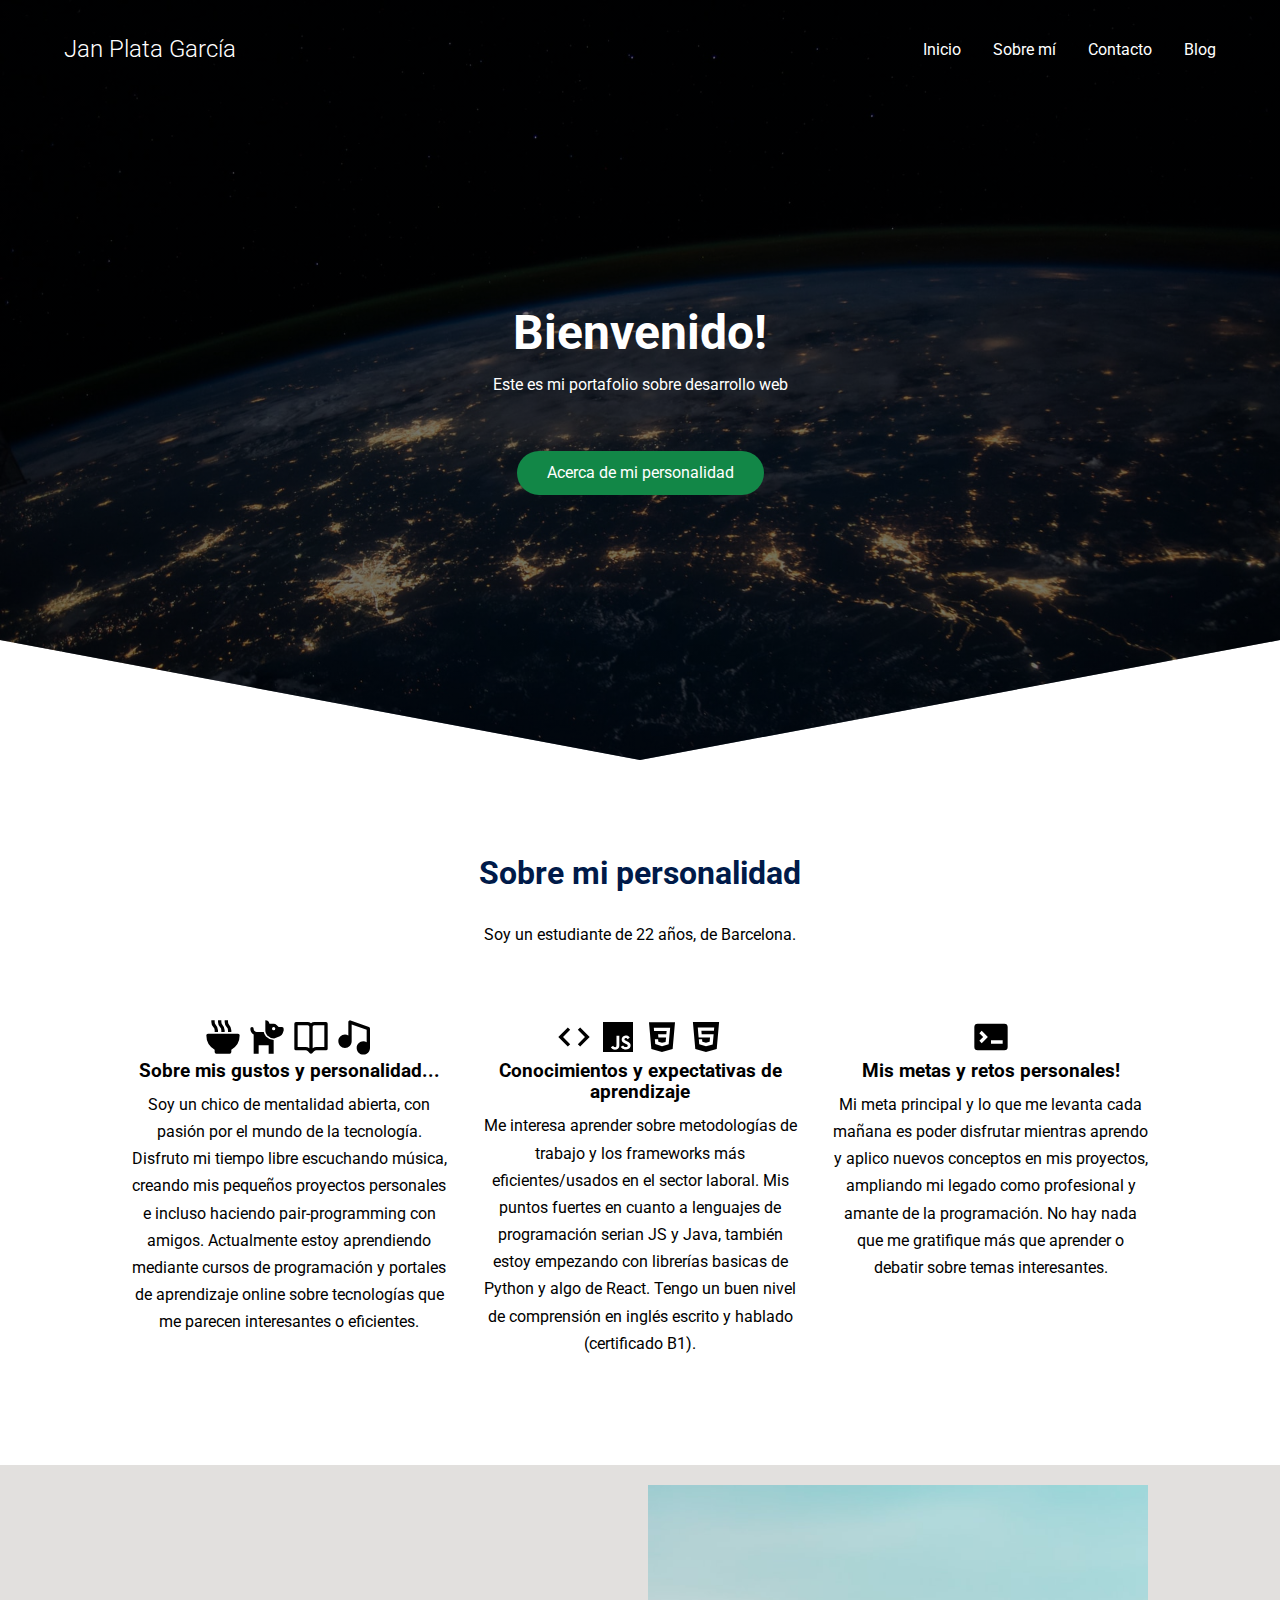
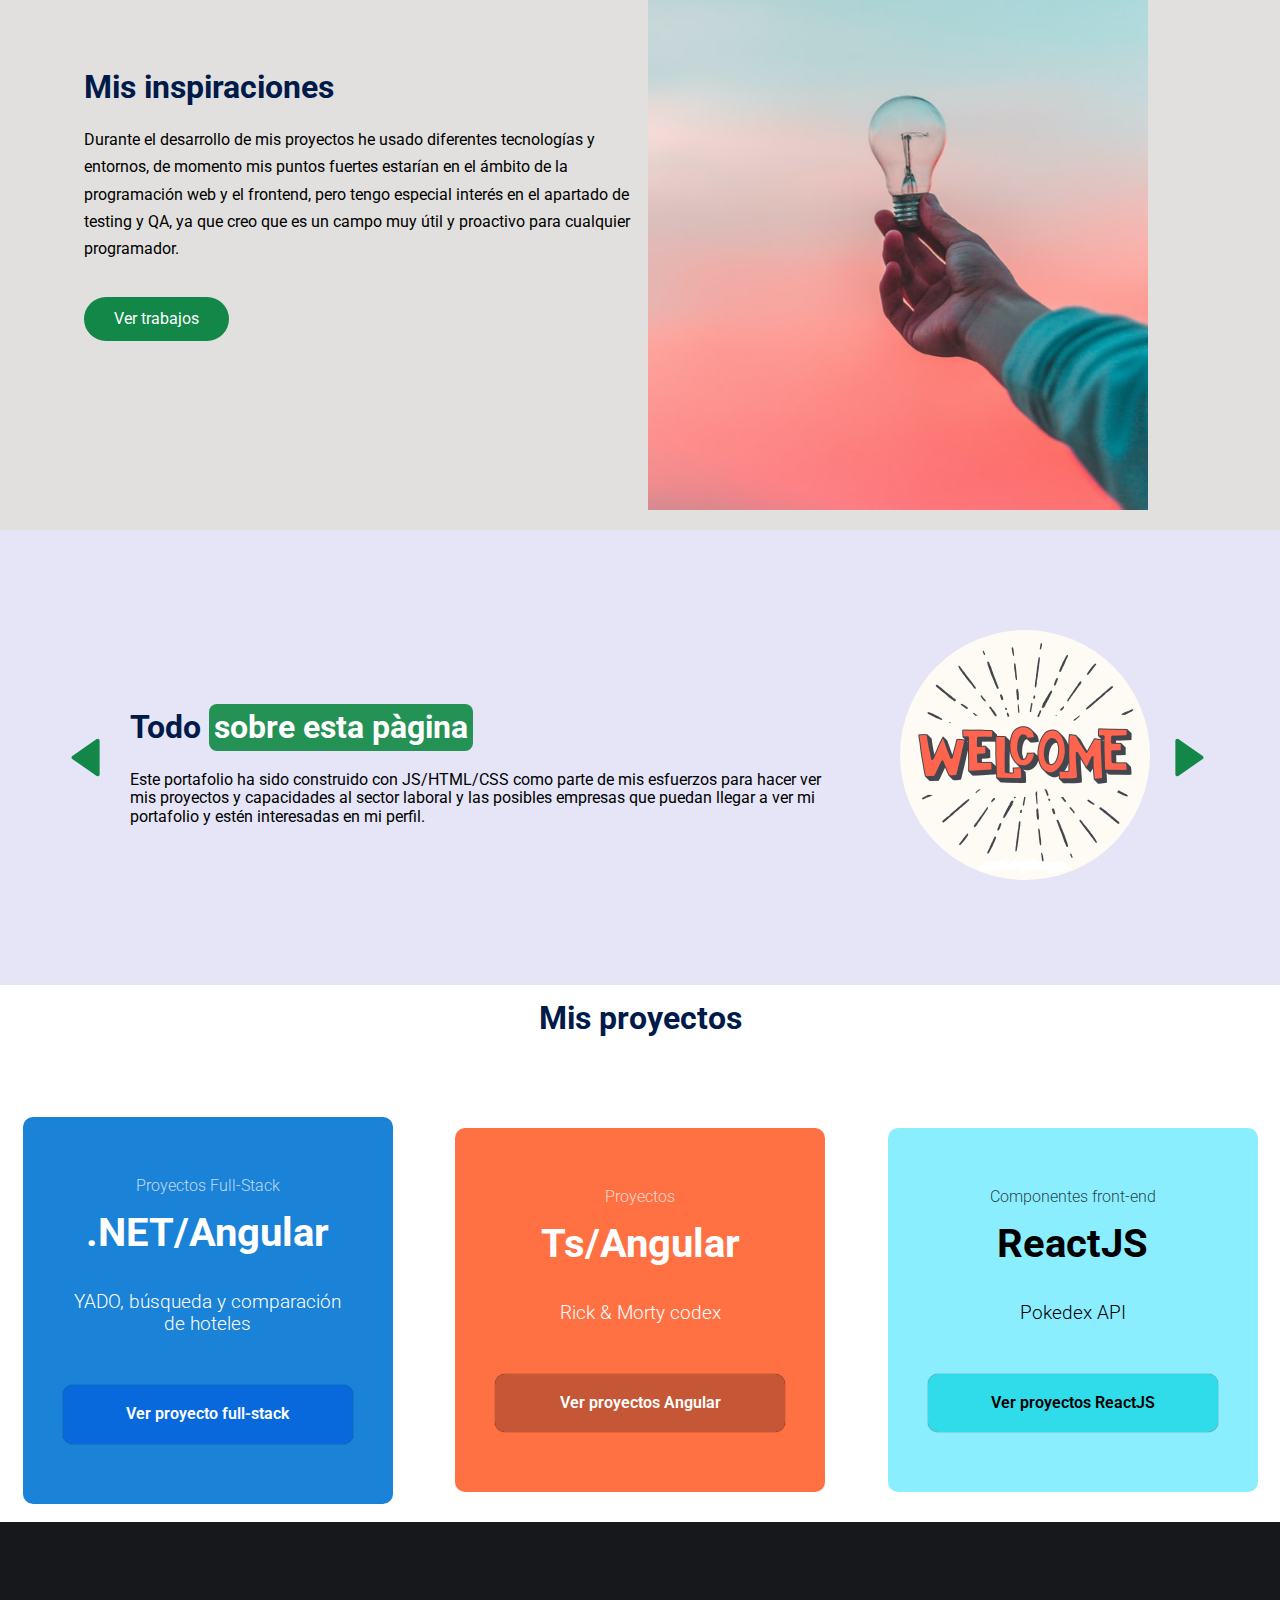
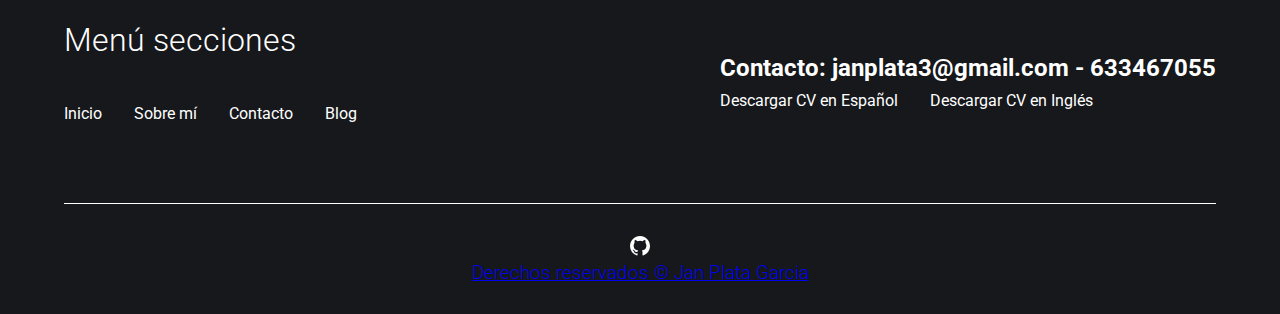
==== commit 07904d9e: "Update index.html" ====
--- a/index.html
+++ b/index.html
@@ -136,13 +136,13 @@
                 <div class="trabajos_table">
                     <div class="trabajos_element trabajos_element--python">
                         <p class="trabajos_name">Proyectos Full-Stack</p>
-                        <h3 class="trabajos_price">.NET/Angular/Tailwind</h3>
+                        <h3 class="trabajos_price">.NET/Angular</h3>
                         <div class="trabajos_items">
                             <p class="trabajos_features">YADO, búsqueda y comparación de hoteles</p>
                          
                         
                         </div>
-                        <a href="https://main.d2cllapvi2wbve.amplifyapp.com/" class="trabajos_cta">.NET/Angular </a>
+                        <a href="https://main.d2cllapvi2wbve.amplifyapp.com/" class="trabajos_cta">Ver proyecto full-stack</a>
                     </div>
 
                     <div class="trabajos_element trabajos_element--html">
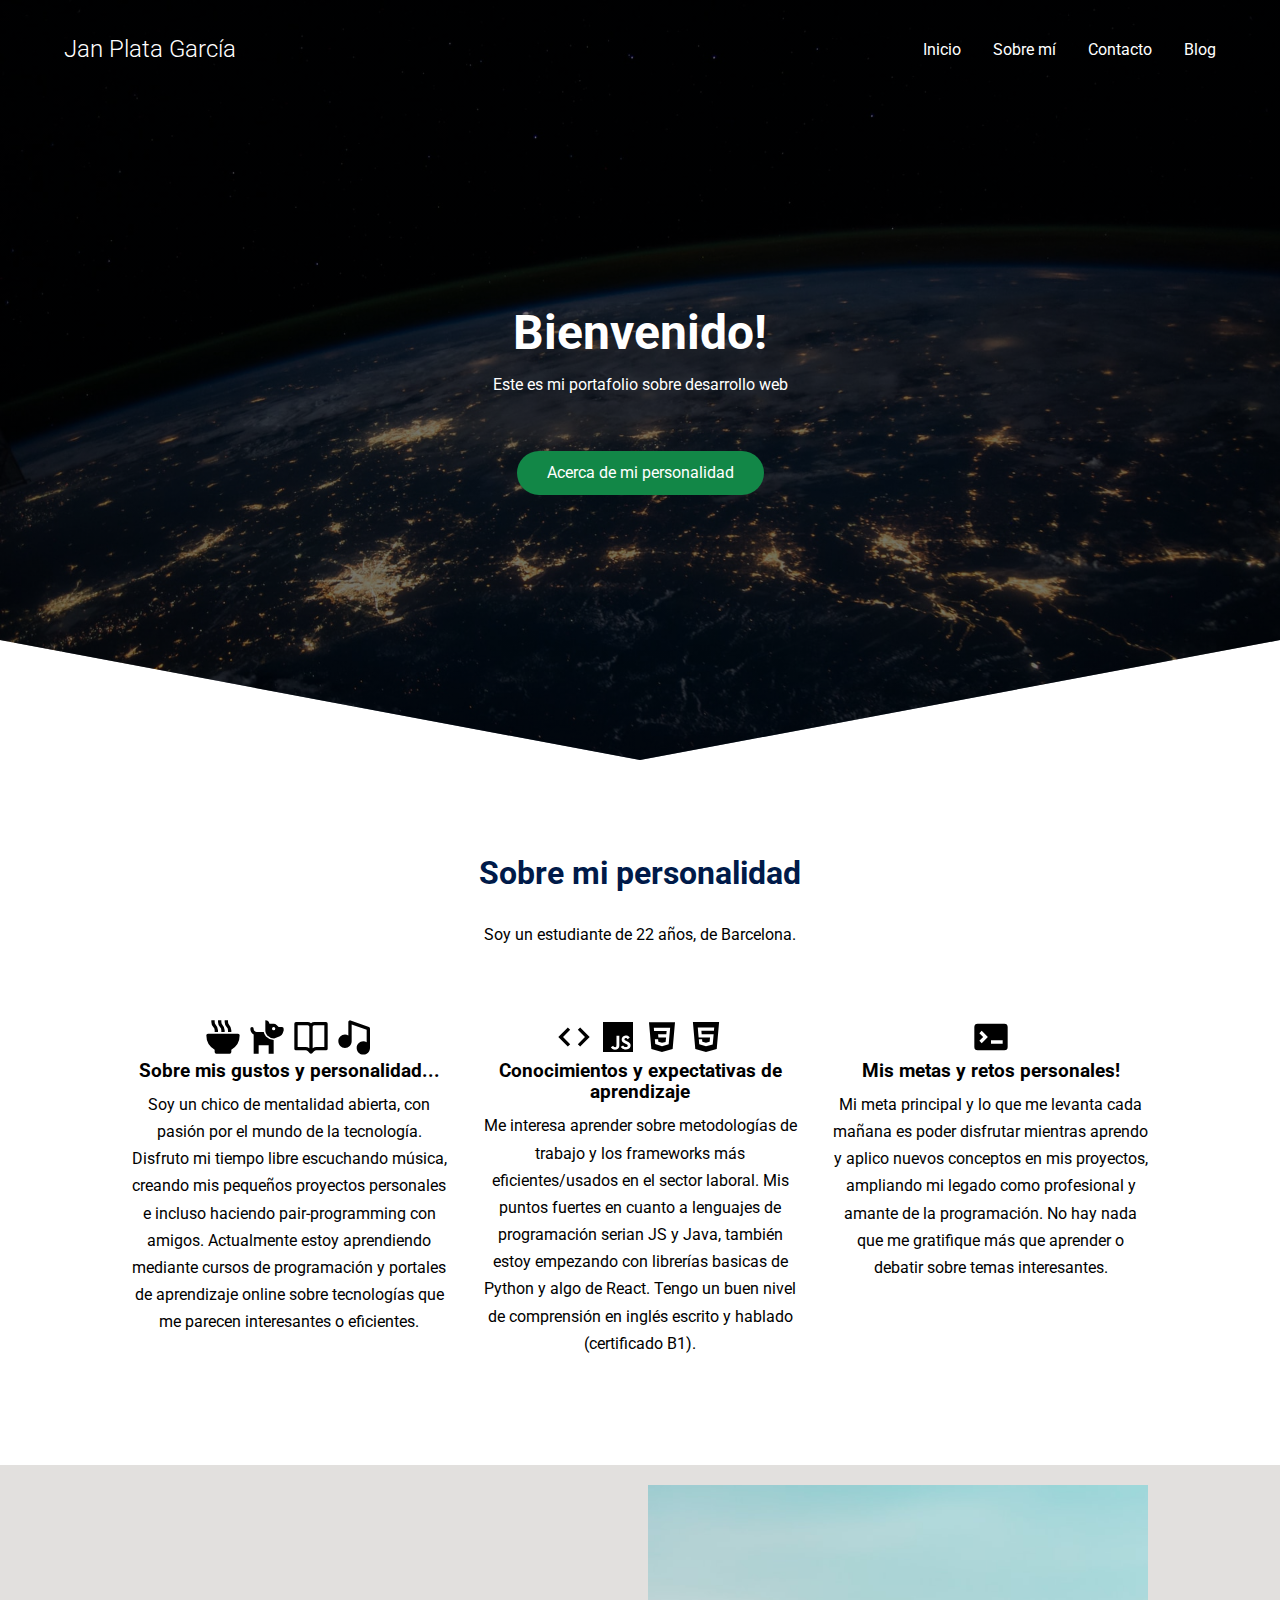
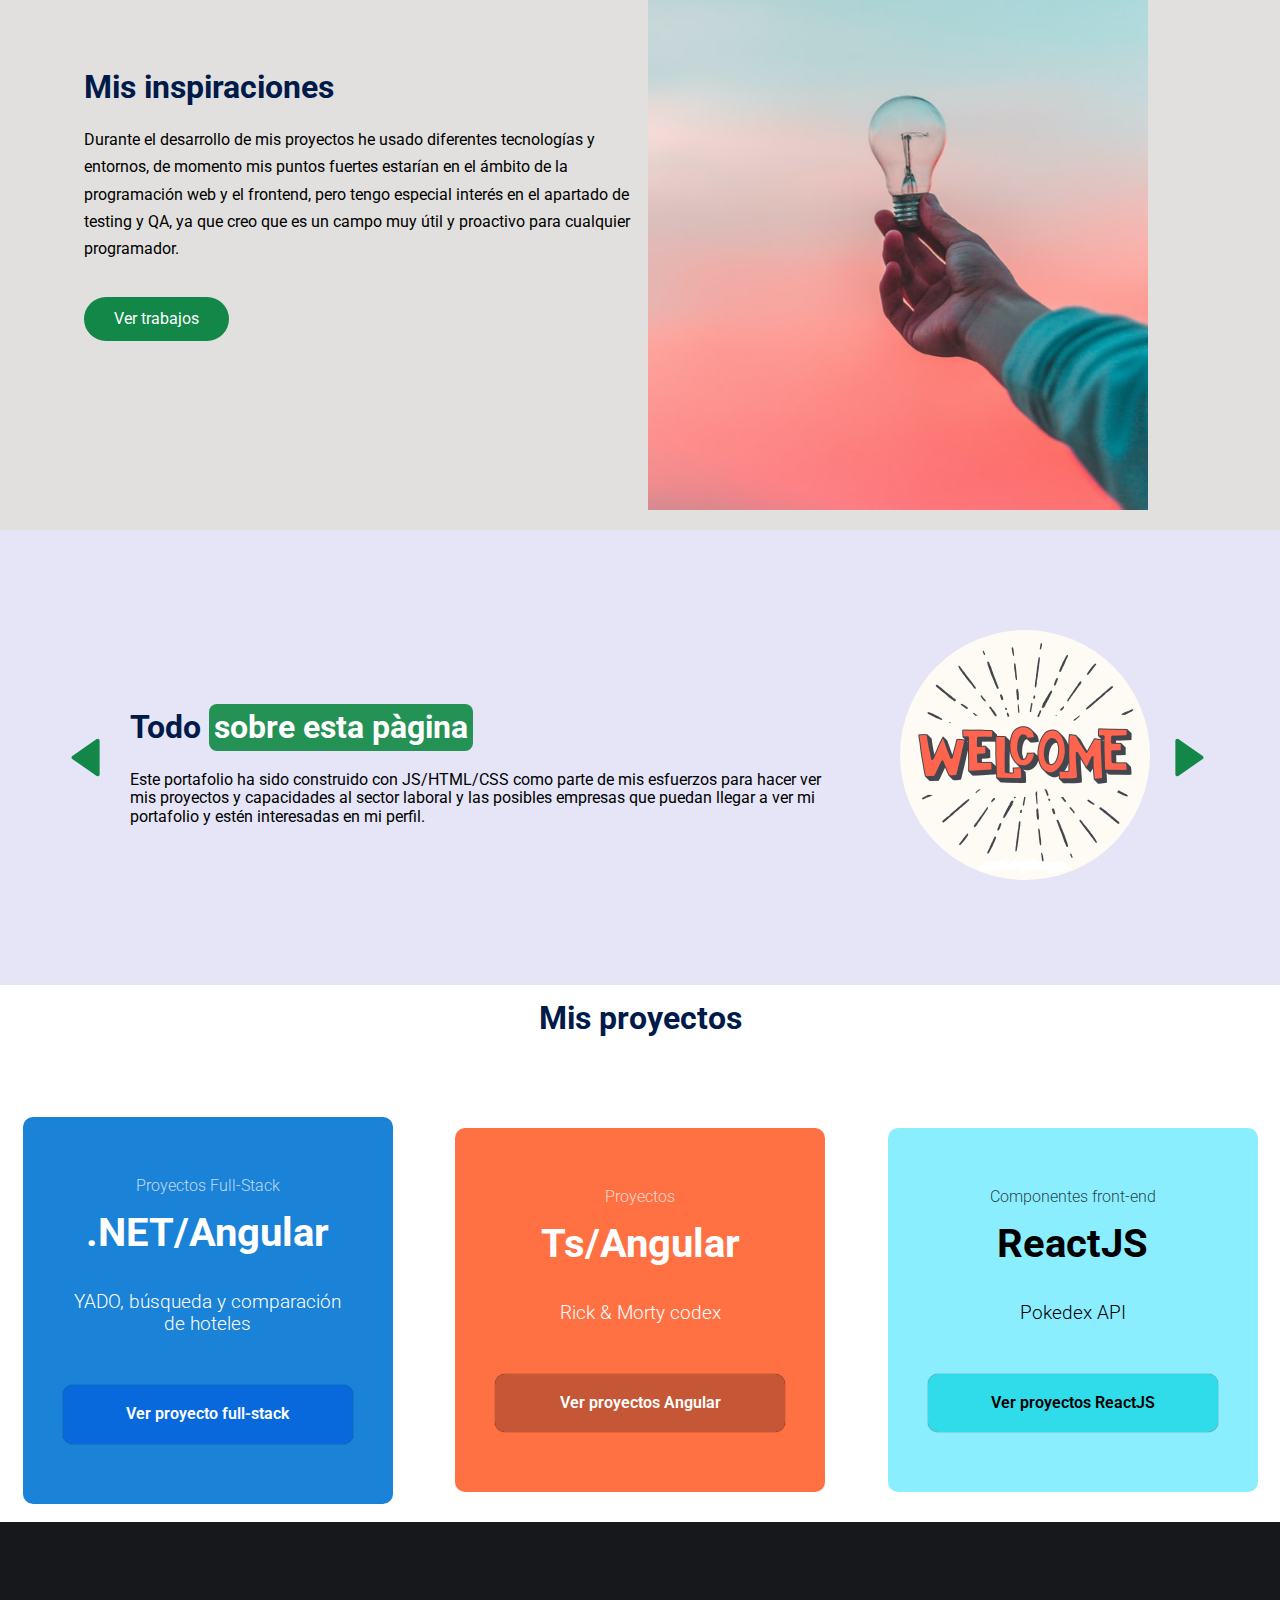
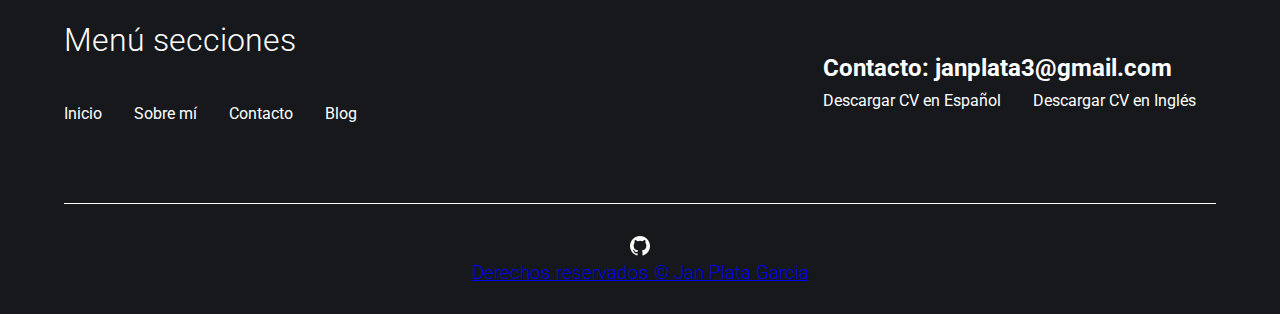
==== commit 43d34d92: "Update index.html" ====
--- a/index.html
+++ b/index.html
@@ -189,7 +189,7 @@
             </nav>
 
             <form class="footer_form">
-                <h2 class="footer_newsletter">Contacto: janplata3@gmail.com - 633467055</h2>
+                <h2 class="footer_newsletter">Contacto: janplata3@gmail.com</h2>
                 <div class="footer_inputs">
                     <ul class="nav_link nav_link-footer">
                     <li class="nav_items">
